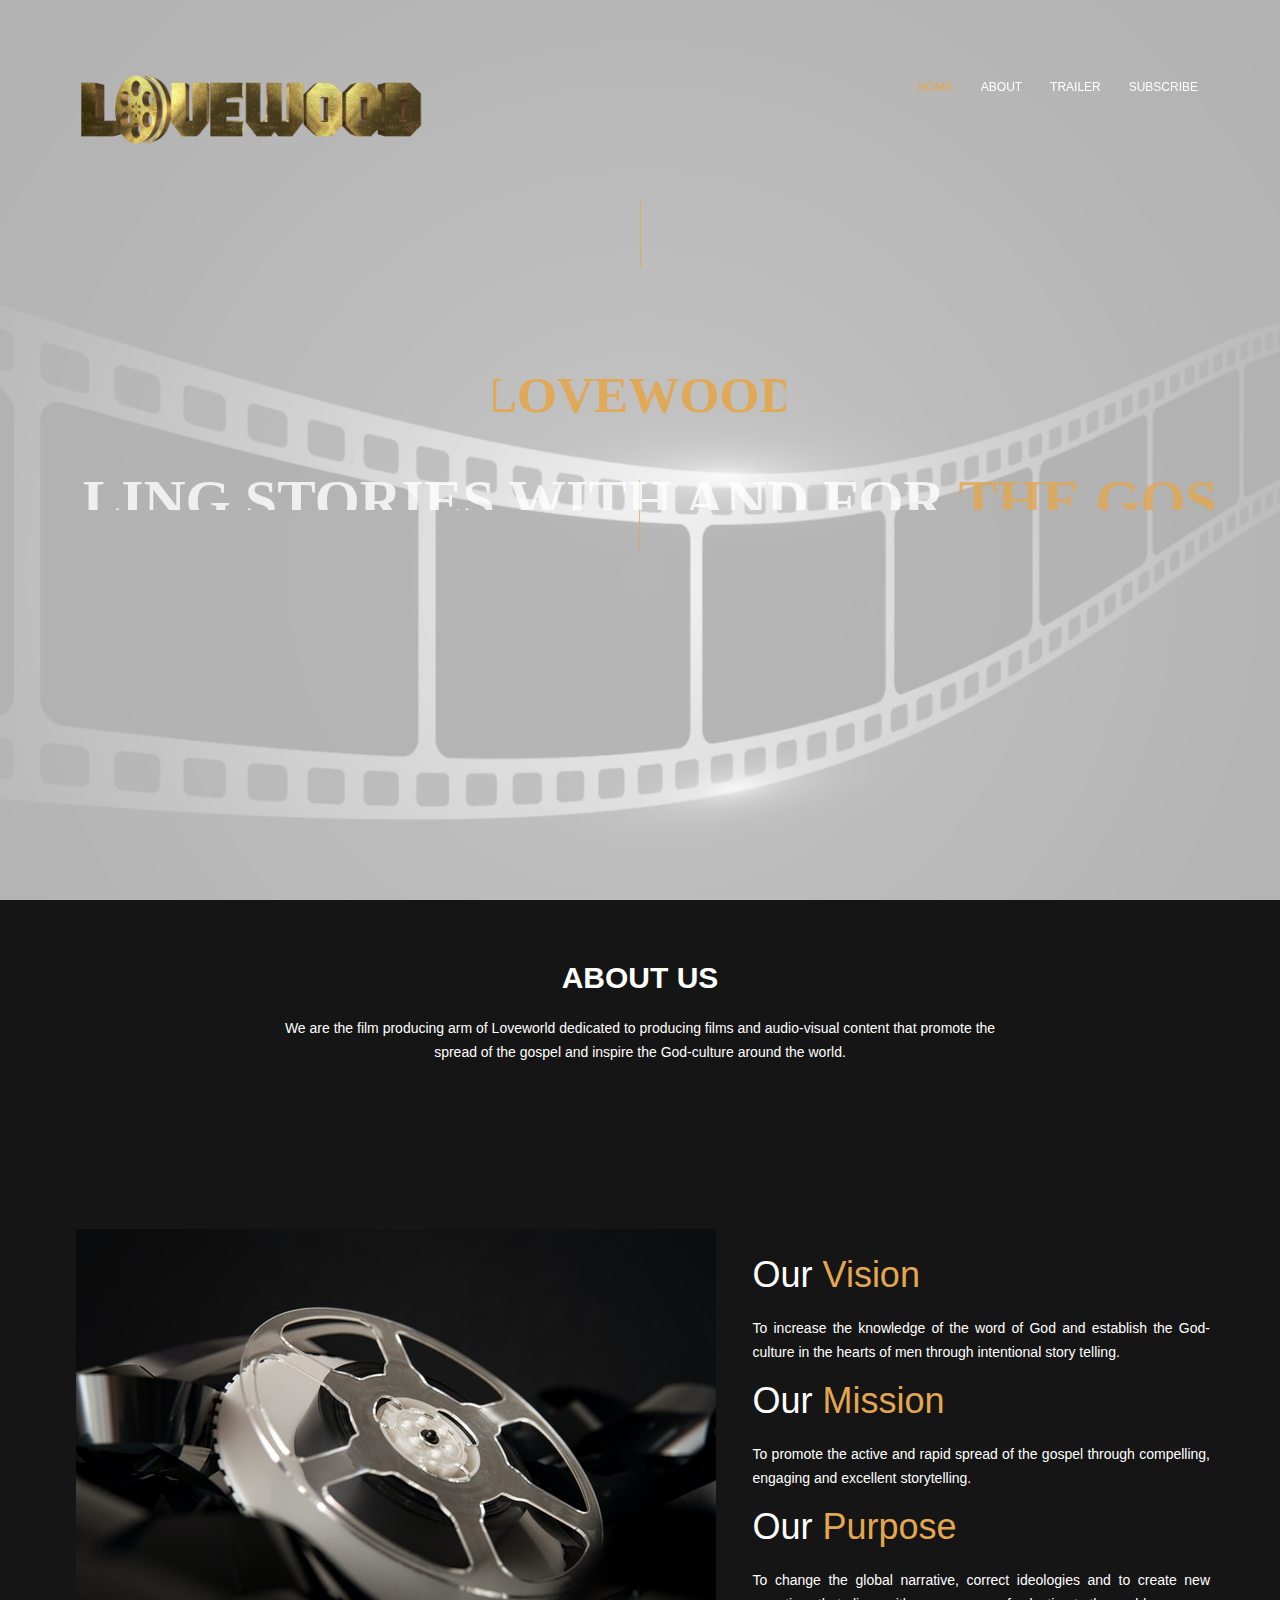
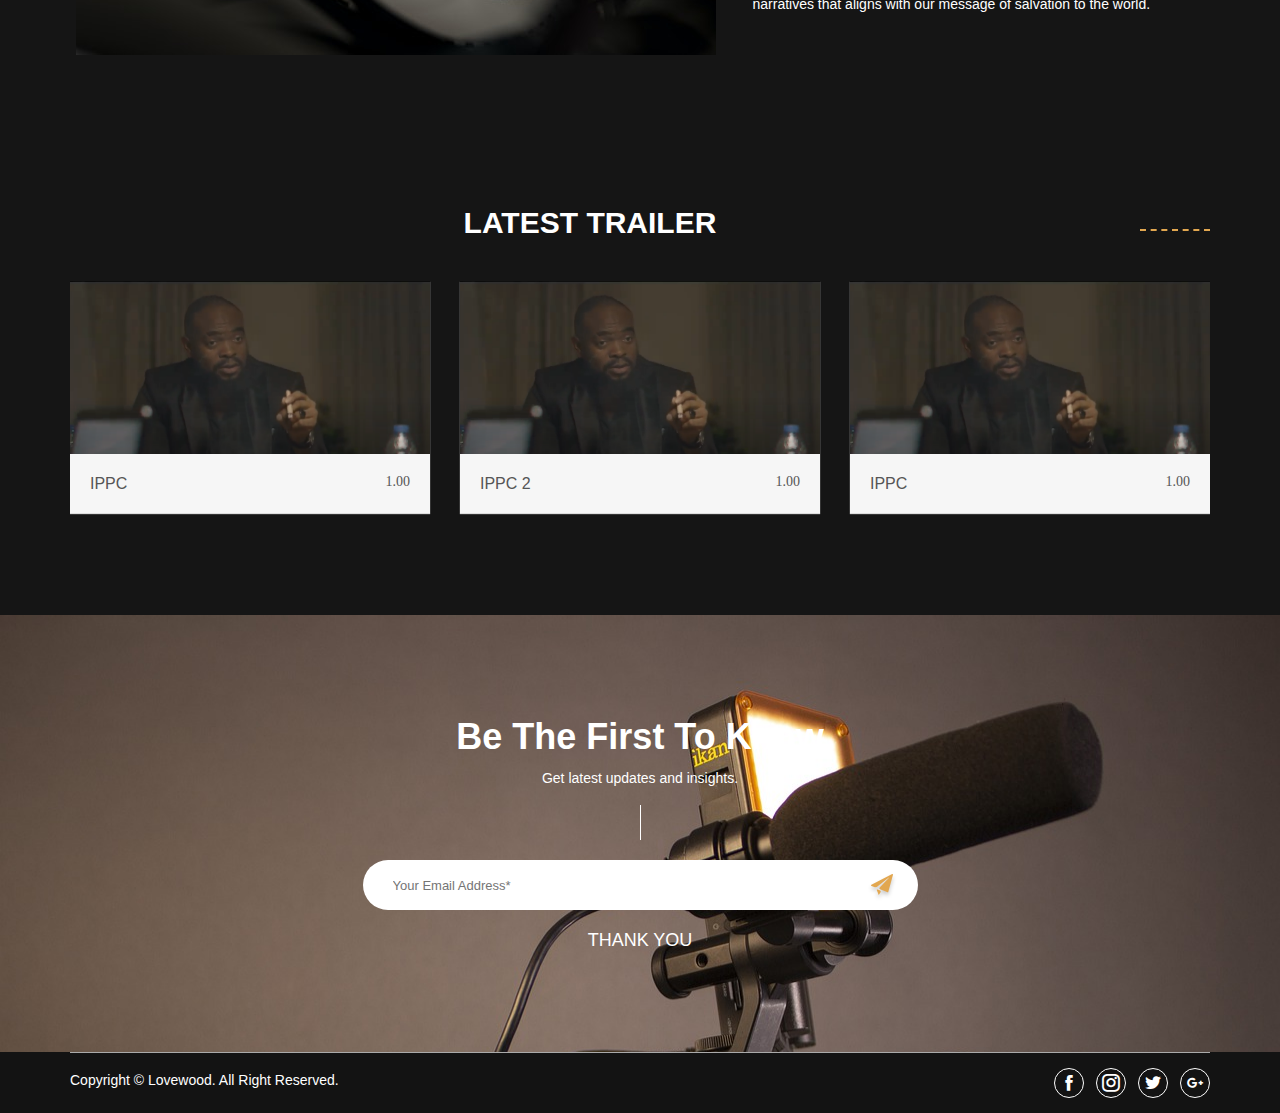
==== index.html @ a4a44ad0 "Upload" ====
﻿<!doctype html>
<html class="no-js" lang="en">
<head>
<meta charset="utf-8">
<meta http-equiv="x-ua-compatible" content="ie=edge">
<title>Lovewood - Film Production</title>
<meta name="description" content="">
<meta name="viewport" content="width=device-width, initial-scale=1">

<link rel="apple-touch-icon" href="img/home-one/apple-touch-icon.png">
<link rel="shortcut icon" type="image/x-icon" href="img/favicon.ico">
<!-- Place favicon.ico in the root directory -->


<!-- all css here -->
<link rel="stylesheet" href="css/bootstrap.min.css">
<link rel="stylesheet" href="css/font-awesome.min.css">
<link rel="stylesheet" href="css/icofont.css">
<link rel="stylesheet" href="css/magnific-popup.css">
<link rel="stylesheet" href="css/meanmenu.min.css">
<link rel="stylesheet" href="css/plugins.css">
<link rel="stylesheet" href="css/shortcode/shortcodes.css">
<link rel="stylesheet" href="style.css">
<link rel="stylesheet" href="css/responsive.css">

<!-- Revolution Slider CSS -->
<link href="assets/revolution/css/settings.css" rel="stylesheet">
<link href="assets/revolution/css/navigation.css" rel="stylesheet">
<link href="assets/revolution/custom-setting.css" rel="stylesheet">

<script src="js/vendor/modernizr-2.8.3.min.js"></script>
</head>
<body>
<!--[if lt IE 8]>
	<p class="browserupgrade">You are using an <strong>outdated</strong> browser. Please <a href="http://browsehappy.com/">upgrade your browser</a> to improve your experience.</p>
<![endif]-->

<!-- Page Wraper Here Start -->
<div class="page-wraper home-production" id="main-home">
	<!-- Header Area Start -->
	<header>
		<!-- Header Menu Area Start -->
		<div class="header-menu mt-50" id="sticky-header">
			<div class="container">
				<div class="row">
					<!-- Logo Area Start -->
					<div class="col-lg-4 col-md-12 col-sm-12">
						<div class="logo-img">
							
							<a href="index.html"><img src="img/loveworld-logo.png" alt=""></a>
						</div>
					</div>
					<!-- Logo Area End -->
					<!-- Menu Area Start -->
					<div class="col-lg-8 col-md-8 col-sm-12">
						<div class="main-menu text-right">
							<nav>
								<ul>
									<li class="active"><a href="index.html">Home</a></li>
									<li class=""><a href="#about">About</a></li>
									<li class=""><a href="#trailer">Trailer</a></li>
									<li class=""><a href="#subscribe">Subscribe</a></li>
										<!-- <ul>
											<li><a href="#">Film Studio<i class="fa fa-angle-double-right"></i></a>
												<ul class="sub-menu">
													<li><a href="index.html">Light Version</a></li>
													<li><a href="index-4.html">Dark Version</a></li>
												</ul>
											</li>
											<li><a href="#">Film Production<i class="fa fa-angle-double-right"></i></a>
												<ul class="sub-menu">
													<li><a href="index-2.html">Light Version</a></li>
													<li><a href="index-2-black.html">Dark Version</a></li>
												</ul>
											</li>
											<li><a href="index-3.html">Film Agency</a></li>
											<li><a href="#">Video & News<i class="fa fa-angle-double-right"></i></a>
												<ul class="sub-menu">
													<li><a href="index-video.html">Light Version</a></li>
													<li><a href="index-video-black.html">Dark Version</a></li>
												</ul>
											</li>
											<li><a href="#">Actor Portfolio<i class="fa fa-angle-double-right"></i></a>
												<ul class="sub-menu">
													<li><a href="index-actor.html">Light Version</a></li>
													<li><a href="index-actor-black.html">Dark Version</a></li>
												</ul>
											</li>
											<li><a href="#">Movie Production<i class="fa fa-angle-double-right"></i></a>
												<ul class="sub-menu">
													<li><a href="index-production.html">Light Version</a></li>
													<li><a href="index-production-black.html">Dark Version</a></li>
												</ul>
											</li>
											<li><a href="#">Movie Studio<i class="fa fa-angle-double-right"></i></a>
												<ul class="sub-menu">
													<li><a href="index-production-two.html">Light Version</a></li>
													<li><a href="index-production-two-black.html">Dark Version</a></li>
												</ul>
											</li>
											<li><a href="#">Campaign<i class="fa fa-angle-double-right"></i></a>
												<ul class="sub-menu">
													<li><a href="index-campaign.html">Light Version</a></li>
													<li><a href="index-campaign-black.html">Dark Version</a></li>
												</ul>
											</li>
										</ul> -->
									
									<!-- <li><a href="about-us.html">About</a></li>
									<li><a href="service.html">Services</a>
										<ul>
											<li><a href="service.html">Our Services</a></li>
											<li><a href="service-two.html">Our Services Two</a></li>
											<li><a href="service-details.html">Services Details</a></li>
										</ul>
									</li>
									<li><a href="gallery-three-container-style-two.html">Gallery </a>
										<ul>
											<li><a href="gallery-masonry.html">Gallery Masonary</a></li>
											<li><a href="gallery-three-column-container.html">Gallery 3 Column V1</a></li>
											<li><a href="gallery-three-container-style-two.html">Gallery 3 Column V2</a></li>
											<li><a href="gallery-three-column-full-width.html">Gallery 3 Column Full</a></li>
										</ul>
									</li>
									<li><a href="portfolio-2-column.html"> Portfolio </a>
										<ul>
											<li><a href="portfolio-2-column.html">Portfolio 2 Column</a></li>
											<li><a href="portfolio-3-column.html">Portfolio 3 Column</a></li>
											<li><a href="portfolio-details.html">Portfolio Details</a></li>
										</ul>
									</li>
									<li><a href="news.html"> News </a>
										<ul>
											<li><a href="news.html">News Single Box</a></li>
											<li><a href="news-details.html">News Right Sidebar</a></li>
											<li><a href="news-details-left.html">News Left Sidebar</a></li>
											<li><a href="news-no-sidebar.html">News No Sidebar</a></li>
										</ul>
									</li>
									<li><a href="#">Pages</a>
										<ul>
											<li><a href="about-us.html">About US</a></li>
											<li><a href="pricing.html">Pricing Table</a></li>
											<li><a href="gallery-three-column-container.html">Our Gallery</a></li>
											<li><a href="contact-us.html">Contact</a></li>
											<li><a href="404.html">404 Error</a></li>
											<li><a href="faq.html">Faq Page</a></li>
										</ul>
									</li>
									<li><a href="contact-us.html">Contact</a></li> -->
								</ul>
							</nav>
						</div>
					</div>
					<!-- Header Menu Area Start -->
				</div>
			</div>
			<!-- MOBILE-MENU-AREA START --> 
			<div class="mobile-menu-area">
				<div class="container">
					<div class="row">
						<div class="col-md-12 col-sm-12">
							<div class="mobile-area">
								<div class="mobile-menu">
									<nav id="mobile-nav">
										<ul>
											<li class="active"><a href="index.html">Home</a></li>
											<li class=""><a href="#about">About</a></li>
											<li class=""><a href="#trailer">Trailer</a></li>
											<li class=""><a href="#subscribe">Subscribe</a></li>
												<!-- <ul>
													<li><a href="#">Film Studio</a>
														<ul class="sub-menu">
															<li><a href="index.html">Light Version</a></li>
															<li><a href="index-4.html">Dark Version</a></li>
														</ul>
													</li>
													<li><a href="#">Film Production</a>
														<ul class="sub-menu">
															<li><a href="index-2.html">Light Version</a></li>
															<li><a href="index-2-black.html">Dark Version</a></li>
														</ul>
													</li>
													<li><a href="index-3.html">Film Agency</a></li>
													<li><a href="#">Video & News</a>
														<ul class="sub-menu">
															<li><a href="index-video.html">Light Version</a></li>
															<li><a href="index-video-black.html">Dark Version</a></li>
														</ul>
													</li>
													<li><a href="#">Actor Portfolio</a>
														<ul class="sub-menu">
															<li><a href="index-actor.html">Light Version</a></li>
															<li><a href="index-actor-black.html">Dark Version</a></li>
														</ul>
													</li>
													<li><a href="#">Movie Production</a>
														<ul class="sub-menu">
															<li><a href="index-production.html">Light Version</a></li>
															<li><a href="index-production-black.html">Dark Version</a></li>
														</ul>
													</li>
													<li><a href="#">Movie Studio</a>
														<ul class="sub-menu">
															<li><a href="index-production-two.html">Light Version</a></li>
															<li><a href="index-production-two-black.html">Dark Version</a></li>
														</ul>
													</li>
													<li><a href="#">Campaign</a>
														<ul class="sub-menu">
															<li><a href="index-campaign.html">Light Version</a></li>
															<li><a href="index-campaign-black.html">Dark Version</a></li>
														</ul>
													</li>
												</ul> -->
											
											<!-- <li><a href="about-us.html">About</a></li>
											<li><a href="service.html">Services</a>
												<ul>
													<li><a href="service.html">Our Services</a></li>
													<li><a href="service-two.html">Our Services Two</a></li>
													<li><a href="service-details.html">Services Details</a></li>
												</ul>
											</li>
											<li><a href="gallery-three-container-style-two.html">Gallery </a>
												<ul>
													<li><a href="gallery-masonry.html">Gallery Masonary</a></li>
													<li><a href="gallery-three-column-container.html">Gallery 3 Column V1</a></li>
													<li><a href="gallery-three-container-style-two.html">Gallery 3 Column V2</a></li>
													<li><a href="gallery-three-column-full-width.html">Gallery 3 Column Full</a></li>
												</ul>
											</li>
											<li><a href="portfolio-2-column.html"> Portfolio </a>
												<ul>
													<li><a href="portfolio-2-column.html">Portfolio 2 Column</a></li>
													<li><a href="portfolio-3-column.html">Portfolio 3 Column</a></li>
													<li><a href="portfolio-details.html">Portfolio Details</a></li>
												</ul>
											</li>
											<li><a href="news.html"> News </a>
												<ul>
													<li><a href="news.html">News Single Box</a></li>
													<li><a href="news-details.html">News Right Sidebar</a></li>
													<li><a href="news-details-left.html">News Left Sidebar</a></li>
													<li><a href="news-no-sidebar.html">News No Sidebar</a></li>
												</ul>
											</li>
											<li><a href="#">Pages</a>
												<ul>
													<li><a href="about-us.html">About US</a></li>
													<li><a href="pricing.html">Pricing Table</a></li>
													<li><a href="gallery-three-column-container.html">Our Gallery</a></li>
													<li><a href="contact-us.html">Contact</a></li>
													<li><a href="404.html">404 Error</a></li>
													<li><a href="faq.html">Faq Page</a></li>
												</ul>
											</li>
											<li><a href="contact-us.html">Contact</a></li> -->
										</ul>
									</nav>
								</div>	
							</div>
						</div>
					</div>
				</div>
			</div>
			<!-- MOBILE-MENU-AREA END  -->
		</div>
		<!-- <div class="header-menu header header-style-2 mt-40" id="sticky-header">
			<div class="container-fluid pl-135 pr-150">
				<div class="row">
					
					<div class="col d-lg-block d-md-none d-sm-none d-none">
						<div class="main-menu text-left">
							<nav>
								<ul>
									<li class="active"><a href="index.html">Home</a>
										<ul>
											<li><a href="#">Film Studio<i class="fa fa-angle-double-right"></i></a>
												<ul class="sub-menu">
													<li><a href="index.html">Light Version</a></li>
													<li><a href="index-4.html">Dark Version</a></li>
												</ul>
											</li>
											<li><a href="#">Film Production<i class="fa fa-angle-double-right"></i></a>
												<ul class="sub-menu">
													<li><a href="index-2.html">Light Version</a></li>
													<li><a href="index-2-black.html">Dark Version</a></li>
												</ul>
											</li>
											<li><a href="index-3.html">Film Agency</a></li>
											<li><a href="#">Video & News<i class="fa fa-angle-double-right"></i></a>
												<ul class="sub-menu">
													<li><a href="index-video.html">Light Version</a></li>
													<li><a href="index-video-black.html">Dark Version</a></li>
												</ul>
											</li>
											<li><a href="#">Actor Portfolio<i class="fa fa-angle-double-right"></i></a>
												<ul class="sub-menu">
													<li><a href="index-actor.html">Light Version</a></li>
													<li><a href="index-actor-black.html">Dark Version</a></li>
												</ul>
											</li>
											<li><a href="#">Movie Production<i class="fa fa-angle-double-right"></i></a>
												<ul class="sub-menu">
													<li><a href="index-production.html">Light Version</a></li>
													<li><a href="index-production-black.html">Dark Version</a></li>
												</ul>
											</li>
											<li><a href="#">Movie Studio<i class="fa fa-angle-double-right"></i></a>
												<ul class="sub-menu">
													<li><a href="index-production-two.html">Light Version</a></li>
													<li><a href="index-production-two-black.html">Dark Version</a></li>
												</ul>
											</li>
											<li><a href="#">Campaign<i class="fa fa-angle-double-right"></i></a>
												<ul class="sub-menu">
													<li><a href="index-campaign.html">Light Version</a></li>
													<li><a href="index-campaign-black.html">Dark Version</a></li>
												</ul>
											</li>
										</ul>
									</li>
									<li><a href="about-us.html">About</a></li>
									<li><a href="service.html">Services</a>
										<ul>
											<li><a href="service.html">Our Services</a></li>
											<li><a href="service-two.html">Our Services Two</a></li>
											<li><a href="service-details.html">Services Details</a></li>
										</ul>
									</li>
									<li><a href="gallery-three-container-style-two.html">Gallery </a>
										<ul>
											<li><a href="gallery-masonry.html">Gallery Masonary</a></li>
											<li><a href="gallery-three-column-container.html">Gallery 3 Column V1</a></li>
											<li><a href="gallery-three-container-style-two.html">Gallery 3 Column V2</a></li>
											<li><a href="gallery-three-column-full-width.html">Gallery 3 Column Full</a></li>
										</ul>
									</li>
									<li><a href="portfolio-2-column.html"> Portfolio </a>
										<ul>
											<li><a href="portfolio-2-column.html">Portfolio 2 Column</a></li>
											<li><a href="portfolio-3-column.html">Portfolio 3 Column</a></li>
											<li><a href="portfolio-details.html">Portfolio Details</a></li>
										</ul>
									</li>
									<li><a href="news.html"> News </a>
										<ul>
											<li><a href="news.html">News Single Box</a></li>
											<li><a href="news-details.html">News Right Sidebar</a></li>
											<li><a href="news-details-left.html">News Left Sidebar</a></li>
											<li><a href="news-no-sidebar.html">News No Sidebar</a></li>
										</ul>
									</li>
									<li><a href="#">Pages</a>
										<ul>
											<li><a href="about-us.html">About US</a></li>
											<li><a href="pricing.html">Pricing Table</a></li>
											<li><a href="gallery-three-column-container.html">Our Gallery</a></li>
											<li><a href="contact-us.html">Contact</a></li>
											<li><a href="404.html">404 Error</a></li>
											<li><a href="faq.html">Faq Page</a></li>
										</ul>
									</li>
									<li><a href="contact-us.html">Contact</a></li>
								</ul>
							</nav>
						</div>
					</div>
					
					<div class="col col-md-auto">
						<div class="logo-img">
							<a href="index.html"><img src="img/home-one/icon/logo.png" alt=""></a>
						</div>
					</div>
					
					<div class="col d-lg-block d-md-block d-sm-none d-none">
						<div class="pro-mre-btn text-right">
							<a href="movie-details.html">About More</a>
						</div>
					</div>
				</div>
			</div>
			
			<div class="mobile-menu-area">
				<div class="container">
					<div class="row">
						<div class="col-md-12 col-sm-12">
							<div class="mobile-area">
								<div class="mobile-menu">
									<nav id="mobile-nav">
										<ul>
											<li class="active"><a href="index.html">Home</a>
												<ul>
													<li><a href="#">Film Studio</a>
														<ul class="sub-menu">
															<li><a href="index.html">Light Version</a></li>
															<li><a href="index-4.html">Dark Version</a></li>
														</ul>
													</li>
													<li><a href="#">Film Production</a>
														<ul class="sub-menu">
															<li><a href="index-2.html">Light Version</a></li>
															<li><a href="index-2-black.html">Dark Version</a></li>
														</ul>
													</li>
													<li><a href="index-3.html">Film Agency</a></li>
													<li><a href="#">Video & News</a>
														<ul class="sub-menu">
															<li><a href="index-video.html">Light Version</a></li>
															<li><a href="index-video-black.html">Dark Version</a></li>
														</ul>
													</li>
													<li><a href="#">Actor Portfolio</a>
														<ul class="sub-menu">
															<li><a href="index-actor.html">Light Version</a></li>
															<li><a href="index-actor-black.html">Dark Version</a></li>
														</ul>
													</li>
													<li><a href="#">Movie Production</a>
														<ul class="sub-menu">
															<li><a href="index-production.html">Light Version</a></li>
															<li><a href="index-production-black.html">Dark Version</a></li>
														</ul>
													</li>
													<li><a href="#">Movie Studio</a>
														<ul class="sub-menu">
															<li><a href="index-production-two.html">Light Version</a></li>
															<li><a href="index-production-two-black.html">Dark Version</a></li>
														</ul>
													</li>
													<li><a href="#">Campaign</a>
														<ul class="sub-menu">
															<li><a href="index-campaign.html">Light Version</a></li>
															<li><a href="index-campaign-black.html">Dark Version</a></li>
														</ul>
													</li>
												</ul>
											</li>
											<li><a href="about-us.html">About</a></li>
											<li><a href="service.html">Services</a>
												<ul>
													<li><a href="service.html">Our Services</a></li>
													<li><a href="service-two.html">Our Services Two</a></li>
													<li><a href="service-details.html">Services Details</a></li>
												</ul>
											</li>
											<li><a href="gallery-three-container-style-two.html">Gallery </a>
												<ul>
													<li><a href="gallery-masonry.html">Gallery Masonary</a></li>
													<li><a href="gallery-three-column-container.html">Gallery 3 Column V1</a></li>
													<li><a href="gallery-three-container-style-two.html">Gallery 3 Column V2</a></li>
													<li><a href="gallery-three-column-full-width.html">Gallery 3 Column Full</a></li>
												</ul>
											</li>
											<li><a href="portfolio-2-column.html"> Portfolio </a>
												<ul>
													<li><a href="portfolio-2-column.html">Portfolio 2 Column</a></li>
													<li><a href="portfolio-3-column.html">Portfolio 3 Column</a></li>
													<li><a href="portfolio-details.html">Portfolio Details</a></li>
												</ul>
											</li>
											<li><a href="news.html"> News </a>
												<ul>
													<li><a href="news.html">News Single Box</a></li>
													<li><a href="news-details.html">News Right Sidebar</a></li>
													<li><a href="news-details-left.html">News Left Sidebar</a></li>
													<li><a href="news-no-sidebar.html">News No Sidebar</a></li>
												</ul>
											</li>
											<li><a href="#">Pages</a>
												<ul>
													<li><a href="about-us.html">About US</a></li>
													<li><a href="pricing.html">Pricing Table</a></li>
													<li><a href="gallery-three-column-container.html">Our Gallery</a></li>
													<li><a href="contact-us.html">Contact</a></li>
													<li><a href="404.html">404 Error</a></li>
													<li><a href="faq.html">Faq Page</a></li>
												</ul>
											</li>
											<li><a href="contact-us.html">Contact</a></li>
										</ul>
									</nav>
								</div>	
							</div>
						</div>
					</div>
				</div>
			</div>
			
		</div> -->
		<!-- Header Menu Area Start -->
		<!-- Slider Area Start -->
		<div class="slider-area actor production">
			<div id="rev_slider_5_1_wrapper" class="rev_slider_wrapper fullscreen-container" data-alias="film-production" data-source="gallery" style="background:transparent;padding:0px;">
			<!-- START REVOLUTION SLIDER 5.4.7 fullscreen mode -->
				<div id="rev_slider_5_1" class="rev_slider fullscreenbanner" style="display:none;" data-version="5.4.7">
					<ul>	<!-- SLIDE  -->
						<li data-index="rs-13" data-transition="fade,zoomin" data-slotamount="default,default" data-hideafterloop="0" data-hideslideonmobile="off"  data-easein="default,default" data-easeout="default,default" data-masterspeed="1000,default"  data-thumb="img/slider/home-production/100x50_filmimage0122.jpg"  data-rotate="0,0"  data-saveperformance="off"  data-title="film production" data-param1="" data-param2="" data-param3="" data-param4="" data-param5="" data-param6="" data-param7="" data-param8="" data-param9="" data-param10="" data-description="">
							<!-- MAIN IMAGE -->
							<img src="img/slider/home-production/blacjbanner.jpg"  alt=""  data-bgposition="center center" data-kenburns="on" data-duration="10000" data-ease="Linear.easeNone" data-scalestart="100" data-scaleend="150" data-rotatestart="0" data-rotateend="0" data-blurstart="0" data-blurend="0" data-offsetstart="0 0" data-offsetend="0 0" data-bgparallax="off" class="rev-slidebg" data-no-retina>
							<!-- LAYERS -->
							<!-- LAYER NR. 1 -->
							<div class="tp-caption tp-shape tp-shapewrapper  tp-resizeme rs-parallaxlevel-1" 
								id="slide-13-layer-9" 
								data-x="['center','center','center','center']" data-hoffset="['1','0','0','0']" 
								data-y="['top','top','top','top']" data-voffset="['182','259','354','271']" 
								data-width="1"
								data-height="70"
								data-whitespace="nowrap"
								data-type="shape" 
								data-responsive_offset="on" 
								data-frames='[{"delay":10,"speed":1000,"frame":"0","from":"opacity:0;","to":"o:1;","ease":"Power3.easeInOut"},{"delay":"wait","speed":1000,"frame":"999","to":"opacity:0;","ease":"Power3.easeInOut"}]'
								data-textAlign="['inherit','inherit','inherit','inherit']"
								data-paddingtop="[0,0,0,0]"
								data-paddingright="[0,0,0,0]"
								data-paddingbottom="[0,0,0,0]"
								data-paddingleft="[0,0,0,0]"
								style="z-index: 5;background-color:rgb(226,167,80);"> </div>
							<!-- LAYER NR. 2 -->
							<div class="tp-caption tp-shape tp-shapewrapper  tp-resizeme rs-parallaxlevel-1" 
								id="slide-13-layer-10" 
								data-x="['center','center','center','center']" data-hoffset="['0','0','0','0']" 
								data-y="['middle','middle','middle','middle']" data-voffset="['65','197','182','172']" 
								data-width="1"
								data-height="70"
								data-whitespace="nowrap"
								data-type="shape" 
								data-responsive_offset="on" 
								data-frames='[{"delay":10,"speed":1000,"frame":"0","from":"opacity:0;","to":"o:1;","ease":"Power3.easeInOut"},{"delay":"wait","speed":1000,"frame":"999","to":"opacity:0;","ease":"Power3.easeInOut"}]'
								data-textAlign="['inherit','inherit','inherit','inherit']"
								data-paddingtop="[0,0,0,0]"
								data-paddingright="[0,0,0,0]"
								data-paddingbottom="[0,0,0,0]"
								data-paddingleft="[0,0,0,0]"
								style="z-index: 6;background-color:rgb(226,167,80);"> </div>
							<!-- LAYER NR. 3 -->
							<!-- <div class="tp-caption rev-btn  rs-parallaxlevel-1" 
								id="slide-13-layer-11" 
								data-x="['center','center','center','center']" data-hoffset="['-1','0','2','0']" 
								data-y="['middle','middle','middle','middle']" data-voffset="['180','300','301','283']" 
								data-width="none"
								data-height="none"
								data-whitespace="nowrap"
								data-type="button" 
								data-actions='[{"event":"click","action":"simplelink","target":"_self","url":"http:\/\/demo.wphash.com\/ftagem\/about-us\/","delay":""}]'
								data-responsive_offset="on" 
								data-responsive="off"
								data-frames='[{"delay":130,"speed":1000,"frame":"0","from":"y:bottom;","to":"o:1;","ease":"Power3.easeInOut"},{"delay":"wait","speed":1000,"frame":"999","to":"opacity:0;","ease":"Power3.easeOut"},{"frame":"hover","speed":"0","ease":"Power3.easeInOut","to":"o:1;skX:-15px;skY:0px;rX:0;rY:0;rZ:0;z:0;","style":"c:rgb(255,255,255);bg:rgb(10,10,10);bs:solid;bw:0 0 0 0;transition:all 0.3s ease-in-out;"}]'
								data-textAlign="['inherit','inherit','inherit','inherit']"
								data-paddingtop="[12,12,12,10]"
								data-paddingright="[35,35,35,20]"
								data-paddingbottom="[12,12,12,10]"
								data-paddingleft="[35,35,35,20]"
								style="z-index: 7; white-space: nowrap; font-size: 17px; line-height: 17px; font-weight: 500; color: rgba(255,255,255,1); font-family:Roboto;background-color:rgb(226,167,80);border-color:rgba(0,0,0,1);outline:none;box-shadow:none;box-sizing:border-box;-moz-box-sizing:border-box;-webkit-box-sizing:border-box;transition:all 0.3s ease-in-out;cursor:pointer;">Learn More </div> -->
							<!-- LAYER NR. 4 -->
							<div class="tp-caption tp-resizeme" 
								id="slide-13-layer-12" 
								data-x="['left','left','left','left']" data-hoffset="['5','5','5','5']" 
								data-y="['bottom','bottom','top','bottom']" data-voffset="['80','100','778','50']" 
								data-width="none"
								data-height="none"
								data-whitespace="nowrap"
								data-visibility="['on','on','off','off']"
								data-type="text" 
								data-responsive_offset="on" 
								data-frames='[{"delay":10,"speed":1500,"frame":"0","from":"y:50px;opacity:0;","to":"o:1;","ease":"Power3.easeInOut"},{"delay":"wait","speed":300,"frame":"999","to":"opacity:0;","ease":"Power3.easeInOut"}]'
								data-textAlign="['inherit','inherit','inherit','inherit']"
								data-paddingtop="[0,0,0,0]"
								data-paddingright="[0,0,0,0]"
								data-paddingbottom="[0,0,0,0]"
								data-paddingleft="[0,0,0,0]"
								style="z-index: 8; white-space: nowrap; font-size: 20px; line-height: 22px; font-weight: 400; color: #ffffff; letter-spacing: 0px;font-family:Open Sans;"> </div>
							<!-- LAYER NR. 5 -->
							<div class="tp-caption tp-resizeme rs-parallaxlevel-1" 
								id="slide-13-layer-4" 
								data-x="['center','center','center','center']" data-hoffset="['0','0','0','0']" 
								data-y="['top','middle','middle','middle']" data-voffset="['302','13','13','26']" 
								data-fontsize="['48','48','48','25']"
								data-lineheight="['50','50','50','30']"
								data-width="none"
								data-height="none"
								data-whitespace="nowrap"
								data-type="text" 
								data-responsive_offset="on"
								data-frames='[{"delay":10,"speed":1000,"frame":"0","from":"z:0;rX:0deg;rY:0;rZ:0;sX:2;sY:2;skX:0;skY:0;opacity:0;","mask":"x:0px;y:0px;s:inherit;e:inherit;","to":"o:1;","ease":"Power2.easeOut"},{"delay":"wait","speed":1000,"frame":"999","to":"opacity:0;","ease":"Power3.easeInOut"}]'
								data-textAlign="['inherit','inherit','inherit','inherit']"
								data-paddingtop="[0,0,0,0]"
								data-paddingright="[0,0,0,0]"
								data-paddingbottom="[0,0,0,0]"
								data-paddingleft="[0,0,0,0]"
								style="z-index: 9; white-space: nowrap; font-size: 48px; line-height: 50px; font-weight: 700; color: #ffffff; letter-spacing: 0px;font-family:Orbitron;"> <span style="color:#e2a750"> <br> LOVEWOOD</span> </div>
							<!-- LAYER NR. 6 -->
							<div class="tp-caption tp-resizeme rs-parallaxlevel-1" 
								id="slide-13-layer-7" 
								data-x="['center','center','center','center']" data-hoffset="['9','0','0','0']" 
								data-y="['middle','middle','middle','middle']" data-voffset="['-40','79','79','69']" 
								data-fontsize="['48','48','48','30']"
								data-lineheight="['50','50','50','35']"
								data-width="none"
								data-height="none"
								data-whitespace="nowrap"
								data-type="text" 
								data-responsive_offset="on"
								data-frames='[{"delay":190,"speed":1000,"frame":"0","from":"z:0;rX:0deg;rY:0;rZ:0;sX:2;sY:2;skX:0;skY:0;opacity:0;","mask":"x:0px;y:0px;s:inherit;e:inherit;","to":"o:1;","ease":"Power2.easeOut"},{"delay":"wait","speed":1000,"frame":"999","to":"opacity:0;","ease":"Power3.easeInOut"}]'
								data-textAlign="['inherit','inherit','inherit','inherit']"
								data-paddingtop="[0,0,0,0]"
								data-paddingright="[0,0,0,15]"
								data-paddingbottom="[0,0,0,0]"
								data-paddingleft="[0,0,0,15]"
								style="z-index: 10; white-space: nowrap; font-size: 48px; line-height: 50px; font-weight: 700; color: #ffffff; letter-spacing: 0px;font-family:Orbitron;text-transform:uppercase;"> <br><br><br> Telling stories with and for  <span style="color:#e2a750">the gospel </span> </div>
						</li>
						<!-- SLIDE  -->
						<!-- <li data-index="rs-14" data-transition="fade,zoomin" data-slotamount="default,default" data-hideafterloop="0" data-hideslideonmobile="off"  data-easein="default,default" data-easeout="default,default" data-masterspeed="1000,default"  data-thumb="img/slider/home-production/100x50_filmimage06dd.jpg"  data-rotate="0,0"  data-saveperformance="off"  data-title="film production" data-param1="02" data-param2="" data-param3="" data-param4="" data-param5="" data-param6="" data-param7="" data-param8="" data-param9="" data-param10="" data-description="">
							
							<img src="img/slider/home-production/filmimage06dd.jpg"  alt=""  data-bgposition="center center" data-kenburns="on" data-duration="10000" data-ease="Linear.easeNone" data-scalestart="150" data-scaleend="100" data-rotatestart="0" data-rotateend="0" data-blurstart="0" data-blurend="0" data-offsetstart="0 0" data-offsetend="0 0" data-bgparallax="off" class="rev-slidebg" data-no-retina>
							

							
							<div class="tp-caption tp-shape tp-shapewrapper  tp-resizeme rs-parallaxlevel-1" 
								id="slide-14-layer-9" 
								data-x="['center','center','center','center']" data-hoffset="['0','0','0','0']" 
								data-y="['top','top','top','top']" data-voffset="['190','259','354','271']" 
								data-width="1"
								data-height="70"
								data-whitespace="nowrap"
								data-type="shape" 
								data-responsive_offset="on"
								data-frames='[{"delay":10,"speed":1000,"frame":"0","from":"opacity:0;","to":"o:1;","ease":"Power3.easeInOut"},{"delay":"wait","speed":1000,"frame":"999","to":"opacity:0;","ease":"Power3.easeInOut"}]'
								data-textAlign="['inherit','inherit','inherit','inherit']"
								data-paddingtop="[0,0,0,0]"
								data-paddingright="[0,0,0,0]"
								data-paddingbottom="[0,0,0,0]"
								data-paddingleft="[0,0,0,0]"
								style="z-index: 5;background-color:rgb(226,167,80);"> </div>
							
							<div class="tp-caption tp-shape tp-shapewrapper  tp-resizeme rs-parallaxlevel-1" 
								id="slide-14-layer-10" 
								data-x="['center','center','center','center']" data-hoffset="['0','0','0','0']" 
								data-y="['middle','middle','middle','middle']" data-voffset="['65','197','182','172']" 
								data-width="1"
								data-height="70"
								data-whitespace="nowrap"
								data-type="shape" 
								data-responsive_offset="on"
								data-frames='[{"delay":10,"speed":1000,"frame":"0","from":"opacity:0;","to":"o:1;","ease":"Power3.easeInOut"},{"delay":"wait","speed":1000,"frame":"999","to":"opacity:0;","ease":"Power3.easeInOut"}]'
								data-textAlign="['inherit','inherit','inherit','inherit']"
								data-paddingtop="[0,0,0,0]"
								data-paddingright="[0,0,0,0]"
								data-paddingbottom="[0,0,0,0]"
								data-paddingleft="[0,0,0,0]"
								style="z-index: 6;background-color:rgb(226,167,80);"> </div>
							
							<div class="tp-caption rev-btn rs-parallaxlevel-1" 
								id="slide-14-layer-11" 
								data-x="['center','center','center','center']" data-hoffset="['-1','0','0','0']" 
								data-y="['middle','middle','middle','middle']" data-voffset="['190','315','301','283']" 
								data-width="none"
								data-height="none"
								data-whitespace="nowrap"
								data-type="button" 
								data-actions='[{"event":"click","action":"simplelink","target":"_self","url":"http:\/\/demo.wphash.com\/ftagem\/about-us\/","delay":""}]'
								data-responsive_offset="on" 
								data-responsive="off"
								data-frames='[{"delay":130,"speed":1000,"frame":"0","from":"y:bottom;","to":"o:1;","ease":"Power3.easeInOut"},{"delay":"wait","speed":1000,"frame":"999","to":"opacity:0;","ease":"Power3.easeOut"},{"frame":"hover","speed":"0","ease":"Power3.easeInOut","to":"o:1;skX:-15px;skY:0px;rX:0;rY:0;rZ:0;z:0;","style":"c:rgb(255,255,255);bg:rgb(10,10,10);bs:solid;bw:0 0 0 0;transition:all 0.3s ease-in-out;"}]'
								data-textAlign="['inherit','inherit','inherit','inherit']"
								data-paddingtop="[12,12,12,10]"
								data-paddingright="[35,35,35,20]"
								data-paddingbottom="[12,12,12,10]"
								data-paddingleft="[35,35,35,20]"
								style="z-index: 7; white-space: nowrap; font-size: 17px; line-height: 17px; font-weight: 500; color: rgba(255,255,255,1); font-family:Roboto;background-color:rgb(226,167,80);border-color:rgba(0,0,0,1);outline:none;box-shadow:none;box-sizing:border-box;-moz-box-sizing:border-box;-webkit-box-sizing:border-box;transition:all 0.3s ease-in-out;cursor:pointer;">Learn More </div>
							
							<div class="tp-caption tp-resizeme" 
								id="slide-14-layer-12" 
								data-x="['left','left','left','left']" data-hoffset="['5','5','5','5']" 
								data-y="['bottom','bottom','top','bottom']" data-voffset="['80','100','778','30']" 
								data-width="none"
								data-height="none"
								data-whitespace="nowrap"
								data-visibility="['on','on','off','off']"
								data-type="text" 
								data-responsive_offset="on" 
								data-frames='[{"delay":10,"speed":1500,"frame":"0","from":"y:50px;opacity:0;","to":"o:1;","ease":"Power3.easeInOut"},{"delay":"wait","speed":300,"frame":"999","to":"opacity:0;","ease":"Power3.easeInOut"}]'
								data-textAlign="['inherit','inherit','inherit','inherit']"
								data-paddingtop="[0,0,0,0]"
								data-paddingright="[0,0,0,0]"
								data-paddingbottom="[0,0,0,0]"
								data-paddingleft="[0,0,0,0]"
								style="z-index: 8; white-space: nowrap; font-size: 20px; line-height: 22px; font-weight: 400; color: #ffffff; letter-spacing: 0px;font-family:Open Sans;">LOVEWOOD </div>
							
							<div class="tp-caption tp-resizeme rs-parallaxlevel-1" 
								id="slide-14-layer-4" 
								data-x="['center','center','center','center']" data-hoffset="['0','0','0','0']" 
								data-y="['top','middle','middle','middle']" data-voffset="['302','13','13','26']" 
								data-fontsize="['48','48','48','25']"
								data-lineheight="['50','50','50','30']"
								data-width="none"
								data-height="none"
								data-whitespace="nowrap"
								data-type="text" 
								data-responsive_offset="on" 
								data-frames='[{"delay":10,"speed":1000,"frame":"0","from":"z:0;rX:0deg;rY:0;rZ:0;sX:2;sY:2;skX:0;skY:0;opacity:0;","mask":"x:0px;y:0px;s:inherit;e:inherit;","to":"o:1;","ease":"Power2.easeOut"},{"delay":"wait","speed":1000,"frame":"999","to":"opacity:0;","ease":"Power3.easeInOut"}]'
								data-textAlign="['inherit','inherit','inherit','inherit']"
								data-paddingtop="[0,0,0,0]"
								data-paddingright="[0,0,0,0]"
								data-paddingbottom="[0,0,0,0]"
								data-paddingleft="[0,0,0,0]"
								style="z-index: 9; white-space: nowrap; font-size: 48px; line-height: 50px; font-weight: 700; color: #ffffff; letter-spacing: 0px;font-family:Orbitron;">To Create <span style="color:#e2a750">Film</span>
							</div>

							
							<div class="tp-caption tp-resizeme rs-parallaxlevel-1" 
								id="slide-14-layer-7" 
								data-x="['center','center','center','center']" data-hoffset="['9','0','0','0']" 
								data-y="['middle','middle','middle','middle']" data-voffset="['-40','79','79','69']" 
								data-fontsize="['48','48','48','30']"
								data-lineheight="['50','50','50','35']"
								data-width="none"
								data-height="none"
								data-whitespace="nowrap"
								data-type="text" 
								data-responsive_offset="on" 
								data-frames='[{"delay":190,"speed":1000,"frame":"0","from":"z:0;rX:0deg;rY:0;rZ:0;sX:2;sY:2;skX:0;skY:0;opacity:0;","mask":"x:0px;y:0px;s:inherit;e:inherit;","to":"o:1;","ease":"Power2.easeOut"},{"delay":"wait","speed":1000,"frame":"999","to":"opacity:0;","ease":"Power3.easeInOut"}]'
								data-textAlign="['inherit','inherit','inherit','inherit']"
								data-paddingtop="[0,0,0,0]"
								data-paddingright="[0,0,0,15]"
								data-paddingbottom="[0,0,0,0]"
								data-paddingleft="[0,0,0,15]"
								style="z-index: 10; white-space: nowrap; font-size: 48px; line-height: 50px; font-weight: 700; color: #ffffff; letter-spacing: 0px;font-family:Orbitron;text-transform:uppercase;">It's our <span style="color:#e2a750">Passion </span> 
							</div>
						</li> -->
					</ul>
					<div class="tp-bannertimer tp-bottom" style="visibility: hidden !important;"></div>	
				</div>
			</div><!-- END REVOLUTION SLIDER -->
		</div>
		<!-- Slider Area End -->
	</header>
	<!-- Header Area End -->
	<!-- Page Content Start -->
	<div class="page-content production-black">
		<!-- About Us Area Start -->
		<section class="aboutus-area-actor black-dark-bg pt-90 pb-100" id="about">
			<div class="container">
				<div class="row">
					<div  class="col-md-2"></div>
					<div class="col-md-8">
						<div class="aboutus-content text-center">
							<div class="aboutus-titel">
								<h2 class="text-white">ABOUT US</h2>
								<div class="text mt-20 text-center">
									<p class="display-5 text-white">We are the film producing arm of Loveworld dedicated to producing films and audio-visual content that promote the spread of the gospel and inspire the God-culture around the world.</p>
								</div>
							</div>
							<!-- <div class="aboutus-bottom-txt">
								<p>There are many variations of passages of Lorem Ipsum available, but in the majority have suffered alteration in some form or randomised wordst true.</p>
									<div class="person-area">
									<div class="person-img">
										<img src="img/home-one/other/person.png" alt="">
									</div>
									<div class="person-txt">
										<h6>MAKX AMEX</h6>
										<span>CEO - Filmcity</span>
									</div>
								</div> 
							</div> -->
						</div>
					</div>
					<div  class="col-md-2"></div>
				</div>
			</div>
		</section>
		<!-- <section class="aboutus-area-actor black-dark-bg ptb-90">
			<div class="container">
				<div class="row align-items-center">
					<div class="col-lg-5 col-md-12 col-sm-12">
						<div class="about-actor-left">
							<h3>About <span>Us </span></h3>
							<div class="text mt-20 text-justify">
								<p>We are the film producing arm of Loveworld dedicated to producing films and audio-visual content that promote the spread of the gospel and inspire the God-culture around the world. </p>
							</div>
							<div class="button-rectangle pt-25">
								<a href="#">About More</a>
							</div>
						</div>
					</div>
					<div class="col-lg-7 col-md-12 col-sm-12">
						<div class="actor-about-image text-center">
							<img src="img/home-pro/about/aboutimg.jpg" alt="">
						</div>
					</div>
				</div>
			</div>
		</section> -->
		<section class="aboutus-area-actor black-dark-bg ptb-90">
			<div class="container">
				<div class="row align-items-center">
					<div class="col-lg-7 col-md-12 col-sm-12">
						<div class="actor-about-image text-center">
							<img src="img/home-pro/about/vmpimg.jpg" alt="">
						</div>
					</div>
					<div class="col-lg-5 col-md-12 col-sm-12">
						<div class="about-actor-left">
							<h3>Our <span>Vision </span></h3>
							<div class="text mt-20 text-justify">
								<p>To increase the knowledge of the word of God and establish the God-culture in the hearts of men through intentional story telling.</p>
							</div>
							<h3>Our <span>Mission </span></h3>
							<div class="text mt-20 text-justify">
								<p>To promote the active and rapid spread of the gospel through compelling, engaging and excellent storytelling. </p>
							</div>
							<h3>Our <span>Purpose </span></h3>
							<div class="text mt-20 text-justify">
								<p>To change the global narrative, correct ideologies and to create new narratives that aligns with our message of salvation to the world. </p>
							</div>
							<!-- <div class="button-rectangle pt-25">
								<a href="#">About More</a>
							</div>  -->
						</div>
					</div>
				</div>
			</div>
		</section>
		
		<!-- About Us Area End -->
		
		<section class="tailer-area black-dark-bg pt-90 pb-100 indicator-style" id="trailer">
			<div class="container">
				<div class="row">
					<!-- Section Titel -->
					<div class="col-md-12">
						<div class="section-titel text-center">
							<h2>LATEST TRAILER</h2>
							<p> </p>
						</div>
					</div>
					<!-- Section Titel -->
				</div>
				<!-- Trailer Single Item Area Start -->
				<div class="main-section">
					<div class="tailer-active owl-carousel owl-theme">
						<!-- Single Item -->
						<div class="trailer-single">
							<div class="trailer-img">
								<img src="img/video.png" alt="">
								<a href="https://youtu.be/qYyPVuQKnIM" class="popup-youtube">
									<i class="icofont icofont-play-alt-2"></i>
								</a>
							</div>
							<div class="trailer-titel">
								<h5><a href="#">IPPC</a> <span>1.00</span> </h5>
							</div>
						</div>
						<!-- Single Item -->
						<!-- Single Item -->
						<div class="trailer-single">
							<div class="trailer-img">
								<img src="img/video.png" alt="">
								<a href="https://youtu.be/qYyPVuQKnIM" class="popup-youtube">
									<i class="icofont icofont-play-alt-2"></i>
								</a>
							</div>
							<div class="trailer-titel">
								<h5><a href="#">IPPC 2</a> <span>1.00</span> </h5>
							</div>
						</div>
						<!-- Single Item -->
						<!-- Single Item -->
						<!-- <div class="trailer-single">
							<div class="trailer-img">
								<img src="img/home-one/trailer/3.png" alt="">
								<a href="www.youtube.com/watch?v=TLnmb07WQ-s" class="popup-youtube">
									<i class="icofont icofont-play-alt-2"></i>
								</a>
							</div>
							<div class="trailer-titel">
								<h5><a href="movie-details.html">THE MINDS OF KIDS</a> <span>3.45</span> </h5>
							</div>
						</div> -->
						<!-- Single Item -->
						<!-- Single Item -->
						<!-- <div class="trailer-single">
							<div class="trailer-img">
								<img src="img/home-one/trailer/4.png" alt="">
								<a href="www.youtube.com/watch?v=TLnmb07WQ-s" class="popup-youtube">
									<i class="icofont icofont-play-alt-2"></i>
								</a>
							</div>
							<div class="trailer-titel">
								<h5><a href="movie-details.html">FLY TO DIE</a> <span>3.45</span> </h5>
							</div>
						</div> -->
						<!-- Single Item -->
					</div>
				</div>
				<!-- Trailer Single Item Area End -->
			</div>
		</section>

		<!-- Latest Movies Area Strat -->
		<!-- <section class="tailer-area black-light-bg pb-100 pt-90 indicator-style-two">
			<div class="container">
				<div class="row">
					
					<div class="col-md-12">
						<div class="section-titel style-3 text-left">
							<h2>LATEST <span>MOVIES:</span></h2>
							<p>Here is the list of our newest movie, enjoy the movie and stay with us. </p>
						</div>
					</div>
					
				</div>
				
				<div class="main-section">
					<div class="latest-movies-2018 owl-carousel owl-theme">
						
						<div class="latestmovie-single">
							<div class="latestmovie-image">
								<div class="latestmovie-img-single">
									<img src="img/home-pro/movie/1.jpg" alt="">
								</div>
								<a class="popup-youtube" href="www.youtube.com/watch?v=TLnmb07WQ-s"><img src="img/home-pro/play-arrow.png" alt="" /></a>
							</div>
							<div class="latestmovie-meta text-center">
								<h5><a href="movie-details.html">ONLY YOU</a></h5>
								<h6>Drama/Thriller - May, 2018</h6>
							</div>
						</div>
						
						<div class="latestmovie-single">
							<div class="latestmovie-image">
								<div class="latestmovie-img-single">
									<img src="img/home-pro/movie/2.jpg" alt="">
								</div>
								<a class="popup-youtube" href="www.youtube.com/watch?v=TLnmb07WQ-s"><img src="img/home-pro/play-arrow.png" alt="" /></a>
							</div>
							<div class="latestmovie-meta text-center">
								<h5><a href="movie-details.html">NO MORE TIME</a></h5>
								<h6>Drama/Thriller - May, 2018</h6>
							</div>
						</div>
						
						<div class="latestmovie-single">
							<div class="latestmovie-image">
								<div class="latestmovie-img-single">
									<img src="img/home-pro/movie/3.jpg" alt="">
								</div>
								<a class="popup-youtube" href="www.youtube.com/watch?v=TLnmb07WQ-s"><img src="img/home-pro/play-arrow.png" alt="" /></a>
							</div>
							<div class="latestmovie-meta text-center">
								<h5><a href="movie-details.html">LIFE OF FOREST</a></h5>
								<h6>Drama/Thriller - May, 2018</h6>
							</div>
						</div>
						
						<div class="latestmovie-single">
							<div class="latestmovie-image">
								<div class="latestmovie-img-single">
									<img src="img/home-pro/movie/4.jpg" alt="">
								</div>
								<a class="popup-youtube" href="www.youtube.com/watch?v=TLnmb07WQ-s"><img src="img/home-pro/play-arrow.png" alt="" /></a>
							</div>
							<div class="latestmovie-meta text-center">
								<h5><a href="movie-details.html">ELIONAL PROGRAM</a></h5>
								<h6>Drama/Thriller - May, 2018</h6>
							</div>
						</div>
						
						<div class="latestmovie-single">
							<div class="latestmovie-image">
								<div class="latestmovie-img-single">
									<img src="img/home-pro/movie/5.jpg" alt="">
								</div>
								<a class="popup-youtube" href="www.youtube.com/watch?v=TLnmb07WQ-s"><img src="img/home-pro/play-arrow.png" alt="" /></a>
							</div>
							<div class="latestmovie-meta text-center">
								<h5><a href="movie-details.html">AN OLD LIFE</a></h5>
								<h6>Drama/Thriller - May, 2018</h6>
							</div>
						</div>
						
					</div>
				</div>
				
			</div>
		</section> -->
		<!-- Latest Movies Area End -->
		
		<!-- Testimonial Area Start -->
		<!-- <section class="testimonial-area black-dark-bg ptb-100 indicator-style">
			<div class="container">
				<div class="row">
					<div class="testimonial-active owl-carousel owl-theme">
						<div class="col-lg-12 col-md-12 col-12 testimonial-single pro-test-sngle text-center">
							<div class="testi-img">
								<img src="img/home-pro/testimonial-icon.png" alt="">
							</div>
							<div class="testimonial-content">
								<p></p>
								<h6>ROBART PUYEL</h6>
								<span>CEO - Marlay Film Production</span>
							</div>
						</div>
						
						<div class="col-lg-12 col-md-12 col-12 testimonial-single pro-test-sngle text-center">
							<div class="testi-img">
								<img src="img/home-pro/testimonial-icon.png" alt="">
							</div>
							<div class="testimonial-content">
								<p>Suffered alteration in some form, by injected humour, or randomised words which don't look even slightly believable.</p>
								<h6>MOMENZ VONG</h6>
								<span>Script Writer</span>
							</div>
						</div>
						
						<div class="col-lg-12 col-md-12 col-12 testimonial-single pro-test-sngle text-center">
							<div class="testi-img">
								<img src="img/home-pro/testimonial-icon.png" alt="">
							</div>
							<div class="testimonial-content">
								<p>Suffered alteration in some form, by injected humour, or randomised words which don't look even slightly believable.</p>
								<h6>MOMENZ VONG</h6>
								<span>Script Writer</span>
							</div>
						</div>
						
						<div class="col-lg-12 col-md-12 col-12 testimonial-single pro-test-sngle text-center">
							<div class="testi-img">
								<img src="img/home-pro/testimonial-icon.png" alt="">
							</div>
							<div class="testimonial-content">
								<p>Suffered alteration in some form, by injected humour, or randomised words which don't look even slightly believable.</p>
								<h6>MOMENZ VONG</h6>
								<span>Script Writer</span>
							</div>
						</div>
						
					</div>
				</div>
			</div>
		</section> -->
		<!-- Testimonial Area End -->
		
		<!-- Subscribe Newsletter Area Start  -->
		<section class="newsletter-area ptb-100 bg-19" id="subscribe">
			<div class="container">
				<div class="row">
					<div class="col-lg-12 col-md-12 col-sm-12">
						<div class="newletter-top-title text-center">
							<h3>Be The First To Know</h3>
							<p>Get latest updates and insights.</p>
						</div>
					</div>
				</div>
				<div class="row justify-content-md-center mt-70">
					<div class="col-lg-6 col-md-10 col-md-auto">
						<div class="footer-newsletter">
								<div id="mc_embed_signup" class="subscribe-form">
								<form action="http://devitems.us11.list-manage.com/subscribe/post?u=6bbb9b6f5827bd842d9640c82&amp;id=05d85f18ef" method="post" id="mc-embedded-subscribe-form" name="mc-embedded-subscribe-form" class="validate" target="_blank" novalidate>
									<div id="mc_embed_signup_scroll" class="mc-form">
										<input type="email" value="" name="EMAIL" class="email" placeholder="Your Email Address*" required>
										<!-- real people should not fill this in and expect good things - do not remove this or risk form bot signups-->
										<div class="mc-news" aria-hidden="true"><input type="text" name="b_6bbb9b6f5827bd842d9640c82_05d85f18ef" tabindex="-1" value=""></div>
										<div class="submit-button">
											<input type="submit" value="" name="subscribe" id="mc-embedded-subscribe" class="button">
										</div>
									</div>
								</form>
							</div>
							<h3>THANK YOU</h3>
						</div>
					</div>
				</div>
			</div>
		</section>
		<!-- Subscribe Newsletter Area End  -->

		<!-- Upcoming Movies Area Strat -->
		<!-- <section class="tailer-area black-light-bg pt-90 pb-100 indicator-style-two">
			<div class="container">
				<div class="row">
					
					<div class="col-md-12">
						<div class="section-titel style-3 text-left">
							<h2>UPCOMING <span>MOVIES</span></h2>
							<p>Here is the movies list of 2018 of our production, enjoy the movie and stay with us. </p>
						</div>
					</div>
					
				</div>
				
				<div class="main-section">
					<div class="recent-upload-active owl-carousel owl-theme">
						
						<div class="latestmovie-single">
							<div class="latestmovie-image">
								<div class="latestmovie-img-single">
									<img src="img/home-pro/upcoming/1.jpg" alt="">
								</div>
								<a class="popup-youtube" href="www.youtube.com/watch?v=TLnmb07WQ-s"><img src="img/home-pro/play-arrow.png" alt="" /></a>
							</div>
							<div class="latestmovie-meta text-center">
								<h5><a href="movie-details.html">JUST LIKE YOU</a></h5>
								<h6>Drama/Thriller - May, 2018</h6>
							</div>
						</div>
						
						<div class="latestmovie-single">
							<div class="latestmovie-image">
								<div class="latestmovie-img-single">
									<img src="img/home-pro/upcoming/2.jpg" alt="">
								</div>
								<a class="popup-youtube" href="www.youtube.com/watch?v=TLnmb07WQ-s"><img src="img/home-pro/play-arrow.png" alt="" /></a>
							</div>
							<div class="latestmovie-meta text-center">
								<h5><a href="movie-details.html">SIMPLY DUMMY</a></h5>
								<h6>Drama/Thriller - May, 2018</h6>
							</div>
						</div>
						
						<div class="latestmovie-single">
							<div class="latestmovie-image">
								<div class="latestmovie-img-single">
									<img src="img/home-pro/upcoming/3.jpg" alt="">
								</div>
								<a class="popup-youtube" href="www.youtube.com/watch?v=TLnmb07WQ-s"><img src="img/home-pro/play-arrow.png" alt="" /></a>
							</div>
							<div class="latestmovie-meta text-center">
								<h5><a href="movie-details.html">THE FUTURE OF CHILDREN</a></h5>
								<h6>Drama/Thriller - May, 2018</h6>
							</div>
						</div>
						
						<div class="latestmovie-single">
							<div class="latestmovie-image">
								<div class="latestmovie-img-single">
									<img src="img/home-pro/upcoming/4.jpg" alt="">
								</div>
								<a class="popup-youtube" href="www.youtube.com/watch?v=TLnmb07WQ-s"><img src="img/home-pro/play-arrow.png" alt="" /></a>
							</div>
							<div class="latestmovie-meta text-center">
								<h5><a href="movie-details.html">OUT OF RELATIONSHIP</a></h5>
								<h6>Drama/Thriller - May, 2018</h6>
							</div>
						</div>
						
						<div class="latestmovie-single">
							<div class="latestmovie-image">
								<div class="latestmovie-img-single">
									<img src="img/home-pro/upcoming/2.jpg" alt="">
								</div>
								<a class="popup-youtube" href="www.youtube.com/watch?v=TLnmb07WQ-s"><img src="img/home-pro/play-arrow.png" alt="" /></a>
							</div>
							<div class="latestmovie-meta text-center">
								<h5><a href="movie-details.html">SIMPLY DUMMY</a></h5>
								<h6>Drama/Thriller - May, 2018</h6>
							</div>
						</div>
						
					</div>
				</div>
				
			</div>
		</section> -->
		<!-- Upcomung Movies Area End -->

		<!-- Latest News Area Start -->
		<!-- <section class="pro-latest-news-area black-dark-bg pt-90 pb-60 indicator-style-two">
			<div class="container">
				<div class="row">
					
					<div class="col-md-12">
						<div class="section-titel style-3 text-left">
							<h2>FTAGE LATEST  <span>NEWS</span></h2>
							<p>Here is the movies list of 2018 of our production, enjoy the movie and stay with us. </p>
						</div>
					</div>
					
				</div>
				
				<div class="main-section">
					<div class="pro-latest-news-active owl-carousel owl-theme">
						
						<div class="recent-news-single">
							<div class="news-thumbnail">
								<a href="news-details.html"><img src="img/home-pro/news/1.jpg" alt=""></a>
							</div>
							<div class="news-content text-center">
								<h4><a href="news-details.html">PHOTOSHOT OF THE MOVIE</a></h4>
								<p>Suffered alteration in some form, by injected humour, or randomised words which don't look even slightly believable.</p>
							</div>
						</div>
						
						<div class="recent-news-single">
							<div class="news-thumbnail">
								<a href="news-details.html"><img src="img/home-pro/news/2.jpg" alt=""></a>
							</div>
							<div class="news-content text-center">
								<h4><a href="news-details.html">THE SET OF MOONLIGHT</a></h4>
								<p>Suffered alteration in some form, by injected humour, or randomised words which don't look even slightly believable.</p>
							</div>
						</div>
						
						<div class="recent-news-single">
							<div class="news-thumbnail">
								<a href="news-details.html"><img src="img/home-pro/news/3.jpg" alt=""></a>
							</div>
							<div class="news-content text-center">
								<h4><a href="news-details.html">FILMIYA STUDIO SET</a></h4>
								<p>Suffered alteration in some form, by injected humour, or randomised words which don't look even slightly believable.</p>
							</div>
						</div>
						
						<div class="recent-news-single">
							<div class="news-thumbnail">
								<a href="news-details.html"><img src="img/home-pro/news/2.jpg" alt=""></a>
							</div>
							<div class="news-content text-center">
								<h4><a href="news-details.html">THE SET OF MOONLIGHT</a></h4>
								<p>Suffered alteration in some form, by injected humour, or randomised words which don't look even slightly believable.</p>
							</div>
						</div>
						
					</div>
				</div>
			</div>
		</section> -->
		<!-- Latest News Area End -->

	</div>
	<!-- Page Content End -->
	<!-- Footer Area Start -->
	<footer class="bg-5 bg-overlay-2">
		<!-- Footer Top Area Start -->
		<!-- <div class="footer-top ptb-90">
			<div class="container">
				<div class="row">
					
					<div class="col-lg-3 col-md-6 col-sm-12">
						<div class="footer-single">
							<h5>STAY WITH US</h5>
							<div class="stay-with-content">
								<p>It is a long established fact that a good reader on will be distracted by the by readable content of a page when looking at its layout. </p>
								<div class="subcribe">
									<form id="mc-form">
										<input autocomplete="off" placeholder="Your E-mail" type="text">
										<button value="Submit" type="submit" class="search-button">SUBSCRIBE</button>
										
										<div class="mailchimp-alerts text-centre">
											<div class="mailchimp-submitting"></div>
											<div class="mailchimp-success"></div>
											<div class="mailchimp-error"></div>
										</div>
										
									</form>
								</div>
							</div>
						</div>
					</div>
					
					<div class="col-lg-3 col-md-6 col-sm-12">
						<div class="footer-single">
							<h5>SERVICES</h5>
							<div class="footer-menu">
								<ul>
									<li><a href="#">Hire Studio</a></li>
									<li><a href="#">Outdoor Spot</a></li>
									<li><a href="#">Flexible Space</a></li>
									<li><a href="#">Production House Rent</a></li>
								</ul>
							</div>
						</div>
					</div>
					
					<div class="col-lg-3 col-md-6 col-sm-12">
						<div class="footer-single">
							<h5>IMPORTANT LINK</h5>
							<div class="footer-menu">
								<ul>
									<li><a href="#">About Us</a></li>
									<li><a href="#">Privacy Policy</a></li>
									<li><a href="#">Terms & Condition</a></li>
									<li><a href="#">Pricing Of Filmcity</a></li>
								</ul>
							</div>
						</div>
					</div>
					
					<div class="col-lg-3 col-md-6 col-sm-12">
						<div class="footer-single">
							<h5>QUICK CONTACT</h5>
							<div class="contact-info">
								<ul>
									<li>
										<p>Address:  House. 4, Rosd. 7, East city. Orled. Sydney. Australya.</p>
									</li>
									<li>
										<p>Phone:  +8801912345678 +8801912345678</p>
									</li>
									<li>
										<p>E-mail: www.filmcity@gmail.com filmcitycompany@gmail.com</p>
									</li>
								</ul>
							</div>
						</div>
					</div>
					
				</div>
			</div>
		</div> -->
		<!-- Footer Top Area End -->
		<!-- Footer Bottom Area Start -->
		<div class="container">
			<div class="row">
				<div class="col-md-12">
					<div class="footer-bottom">
						<div class="footer-left">
							<p>Copyright © <a href="#">Lovewood</a>. All Right Reserved.</p>
						</div>
						<div class="footer-right-social f-right">
							<ul>
								<li><a href="#"><i class="icofont icofont-facebook"></i></a></li>
								<li><a href="#\https://instagram.com/lovewoodtv?utm_medium=copy_link"><i class="icofont icofont-instagram"></i></a></li>
								<li><a href="#"><i class="icofont icofont-twitter"></i></a></li>
								<li><a href="#"><i class="icofont icofont-google-plus"></i></a></li>
							</ul>
						</div>
					</div>
				</div>
			</div>
		</div>
		<!-- Footer Bottom Area End -->
	</footer>
	<!-- Footer Area End -->
</div>
<!-- Page Wraper Here Start -->

<!-- all js here -->
<script src="js/vendor/jquery-1.12.4.min.js"></script>
<script src="js/popper.js"></script>
<script src="js/bootstrap.min.js"></script>
<script src="js/jquery.ajaxchimp.min.js"></script>
<script src="js/plugins.js"></script>
<script src="js/main.js"></script>

<!-- Revolution Slider JS -->
<script src="assets/revolution/js/jquery.themepunch.revolution.min.js"></script>
<script src="assets/revolution/js/jquery.themepunch.tools.min.js"></script>
<script src="assets/revolution/revolution-active.js"></script>

<!-- SLIDER REVOLUTION 5.0 EXTENSIONS  (Load Extensions only on Local File Systems !  The following part can be removed on Server for On Demand Loading) -->
<script type="text/javascript" src="assets/revolution/js/extensions/revolution.extension.kenburn.min.js"></script>
<script type="text/javascript" src="assets/revolution/js/extensions/revolution.extension.slideanims.min.js"></script>
<script type="text/javascript" src="assets/revolution/js/extensions/revolution.extension.actions.min.js"></script>
<script type="text/javascript" src="assets/revolution/js/extensions/revolution.extension.layeranimation.min.js"></script>
<script type="text/javascript" src="assets/revolution/js/extensions/revolution.extension.navigation.min.js"></script>
<script type="text/javascript" src="assets/revolution/js/extensions/revolution.extension.parallax.min.js"></script>


</body>
</html>
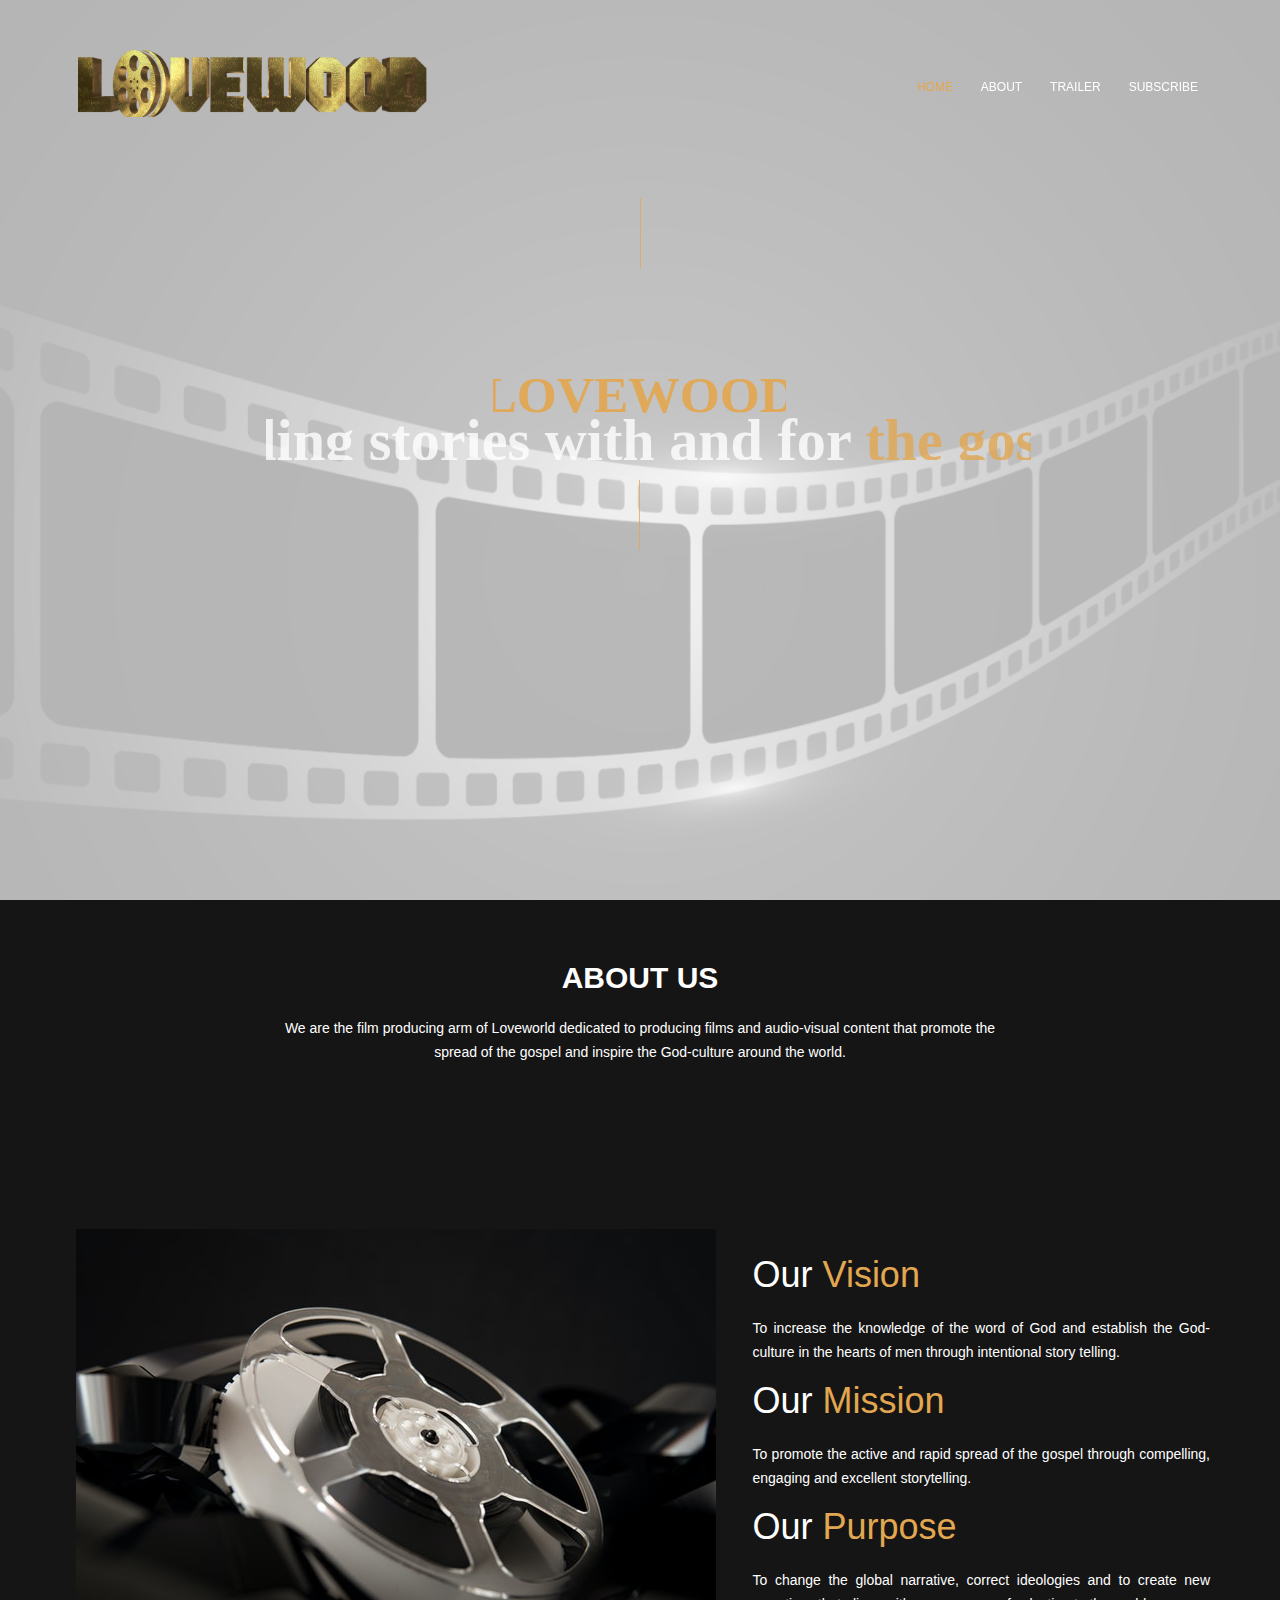
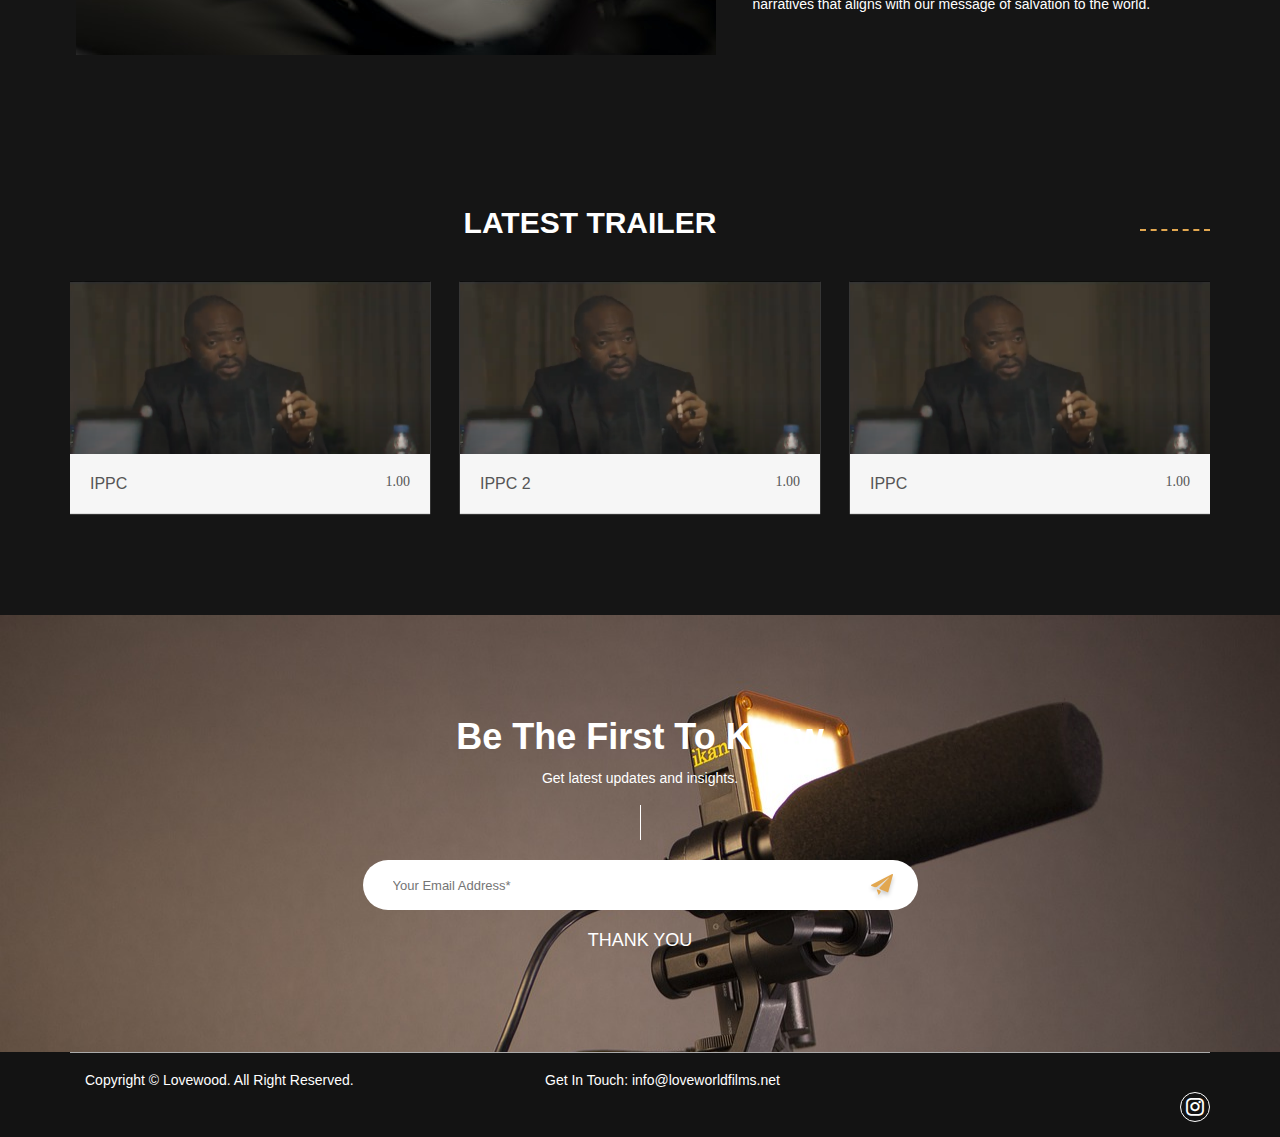
==== commit 78fd0553: "new update" ====
--- a/index.html
+++ b/index.html
@@ -47,7 +47,7 @@
 					<div class="col-lg-4 col-md-12 col-sm-12">
 						<div class="logo-img">
 							
-							<a href="index.html"><img src="img/loveworld-logo.png" alt=""></a>
+							<a href="http://loveworldfilms.net/"><img src="img/loveworld-logo2.png" alt=""></a>
 						</div>
 					</div>
 					<!-- Logo Area End -->
@@ -56,7 +56,7 @@
 						<div class="main-menu text-right">
 							<nav>
 								<ul>
-									<li class="active"><a href="index.html">Home</a></li>
+									<li class="active"><a href="http://loveworldfilms.net/">Home</a></li>
 									<li class=""><a href="#about">About</a></li>
 									<li class=""><a href="#trailer">Trailer</a></li>
 									<li class=""><a href="#subscribe">Subscribe</a></li>
@@ -164,7 +164,7 @@
 								<div class="mobile-menu">
 									<nav id="mobile-nav">
 										<ul>
-											<li class="active"><a href="index.html">Home</a></li>
+											<li class="active"><a href="http://loveworldfilms.net/">Home</a></li>
 											<li class=""><a href="#about">About</a></li>
 											<li class=""><a href="#trailer">Trailer</a></li>
 											<li class=""><a href="#subscribe">Subscribe</a></li>
@@ -608,7 +608,7 @@
 								data-paddingright="[0,0,0,15]"
 								data-paddingbottom="[0,0,0,0]"
 								data-paddingleft="[0,0,0,15]"
-								style="z-index: 10; white-space: nowrap; font-size: 48px; line-height: 50px; font-weight: 700; color: #ffffff; letter-spacing: 0px;font-family:Orbitron;text-transform:uppercase;"> <br><br><br> Telling stories with and for  <span style="color:#e2a750">the gospel </span> </div>
+								style="z-index: 10; white-space: nowrap; font-size: 48px; line-height: 50px; font-weight: 700; color: #ffffff; letter-spacing: 0px;font-family:Orbitron;text-transform:none;"> <br> Telling stories with and for  <span style="color:#e2a750">the gospel </span> </div>
 						</li>
 						<!-- SLIDE  -->
 						<!-- <li data-index="rs-14" data-transition="fade,zoomin" data-slotamount="default,default" data-hideafterloop="0" data-hideslideonmobile="off"  data-easein="default,default" data-easeout="default,default" data-masterspeed="1000,default"  data-thumb="img/slider/home-production/100x50_filmimage06dd.jpg"  data-rotate="0,0"  data-saveperformance="off"  data-title="film production" data-param1="02" data-param2="" data-param3="" data-param4="" data-param5="" data-param6="" data-param7="" data-param8="" data-param9="" data-param10="" data-description="">
@@ -1315,15 +1315,22 @@
 			<div class="row">
 				<div class="col-md-12">
 					<div class="footer-bottom">
-						<div class="footer-left">
+						<div class="footer-left col-md-5">
 							<p>Copyright © <a href="#">Lovewood</a>. All Right Reserved.</p>
+						</div>
+						<div class="contact-info">
+							<ul>
+								<li>
+									<p>Get In Touch: info@loveworldfilms.net</p>
+								</li>
+							</ul>
 						</div>
 						<div class="footer-right-social f-right">
 							<ul>
-								<li><a href="#"><i class="icofont icofont-facebook"></i></a></li>
-								<li><a href="#\https://instagram.com/lovewoodtv?utm_medium=copy_link"><i class="icofont icofont-instagram"></i></a></li>
+								<li><a href="https://instagram.com/lovewoodtv?utm_medium=copy_link"><i class="icofont icofont-instagram"></i></a></li>
+								<!-- <li><a href="#"><i class="icofont icofont-facebook"></i></a></li>
 								<li><a href="#"><i class="icofont icofont-twitter"></i></a></li>
-								<li><a href="#"><i class="icofont icofont-google-plus"></i></a></li>
+								<li><a href="#"><i class="icofont icofont-google-plus"></i></a></li> -->
 							</ul>
 						</div>
 					</div>
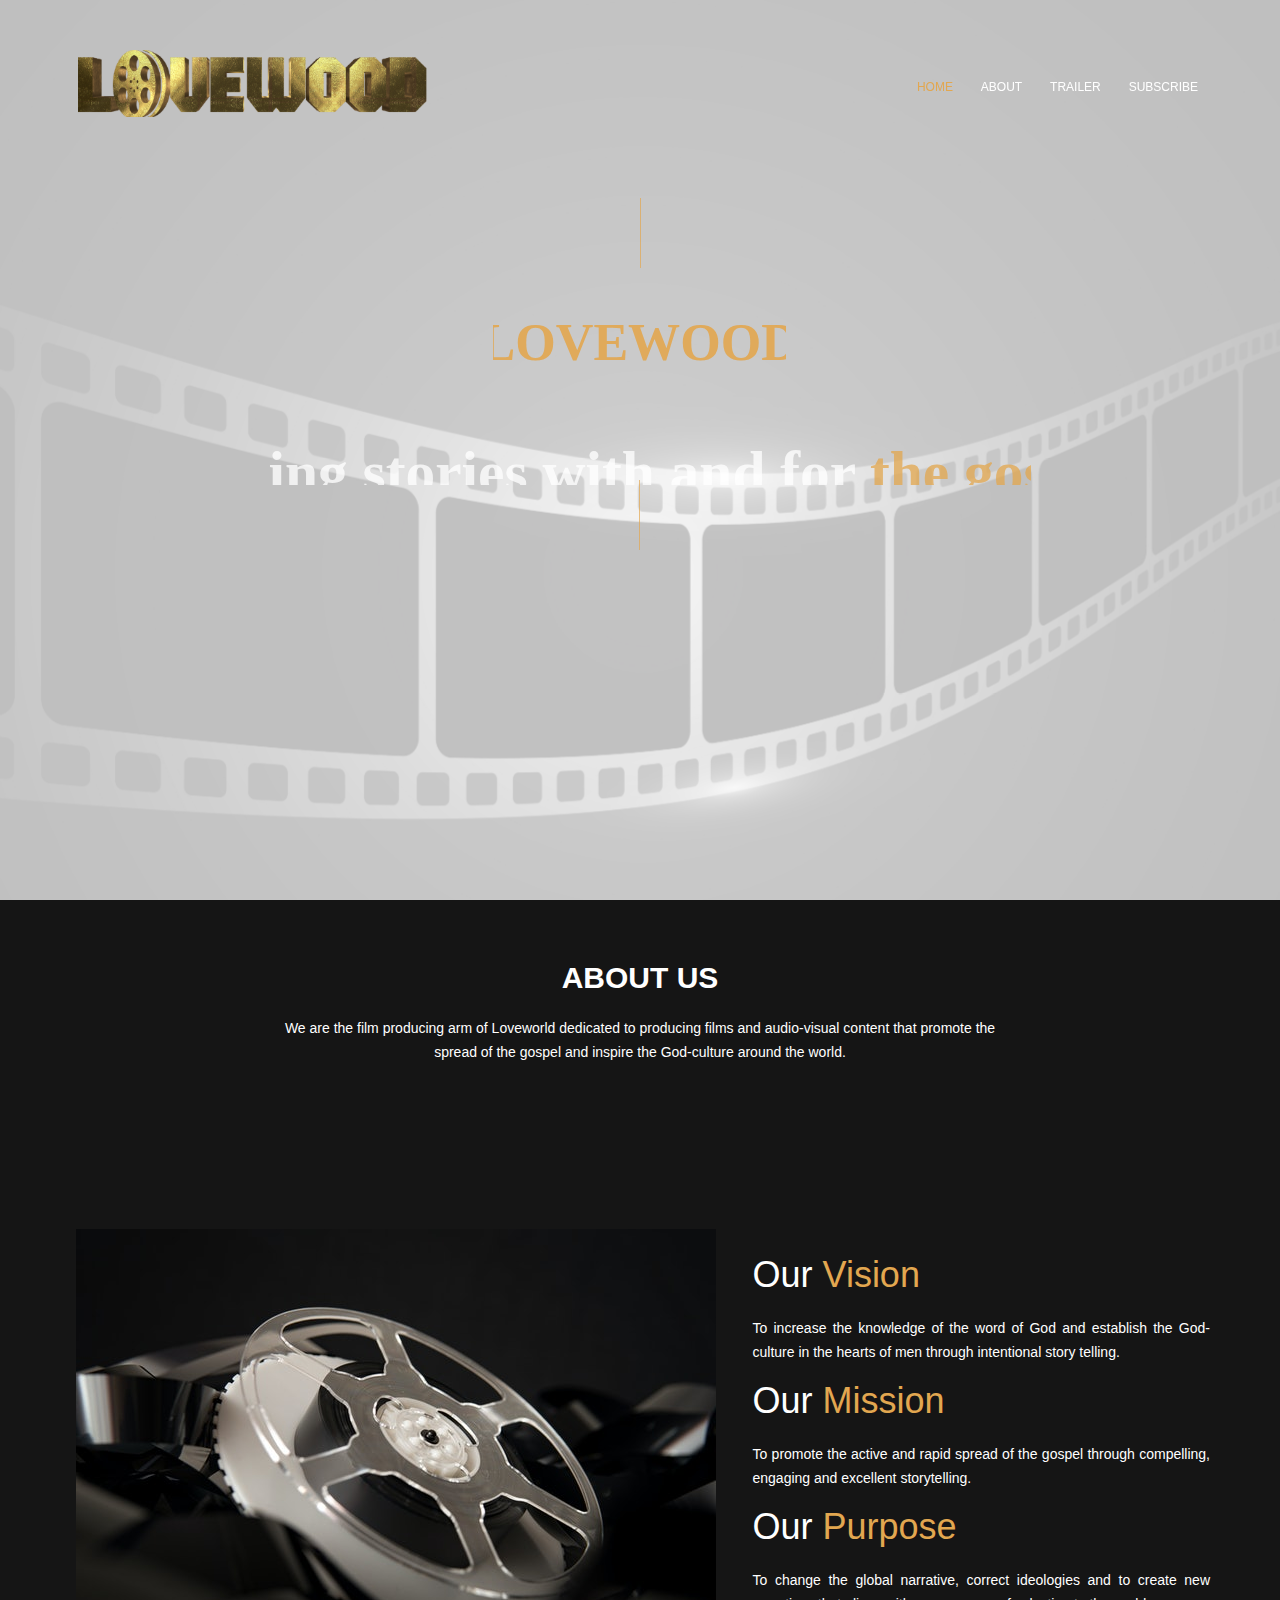
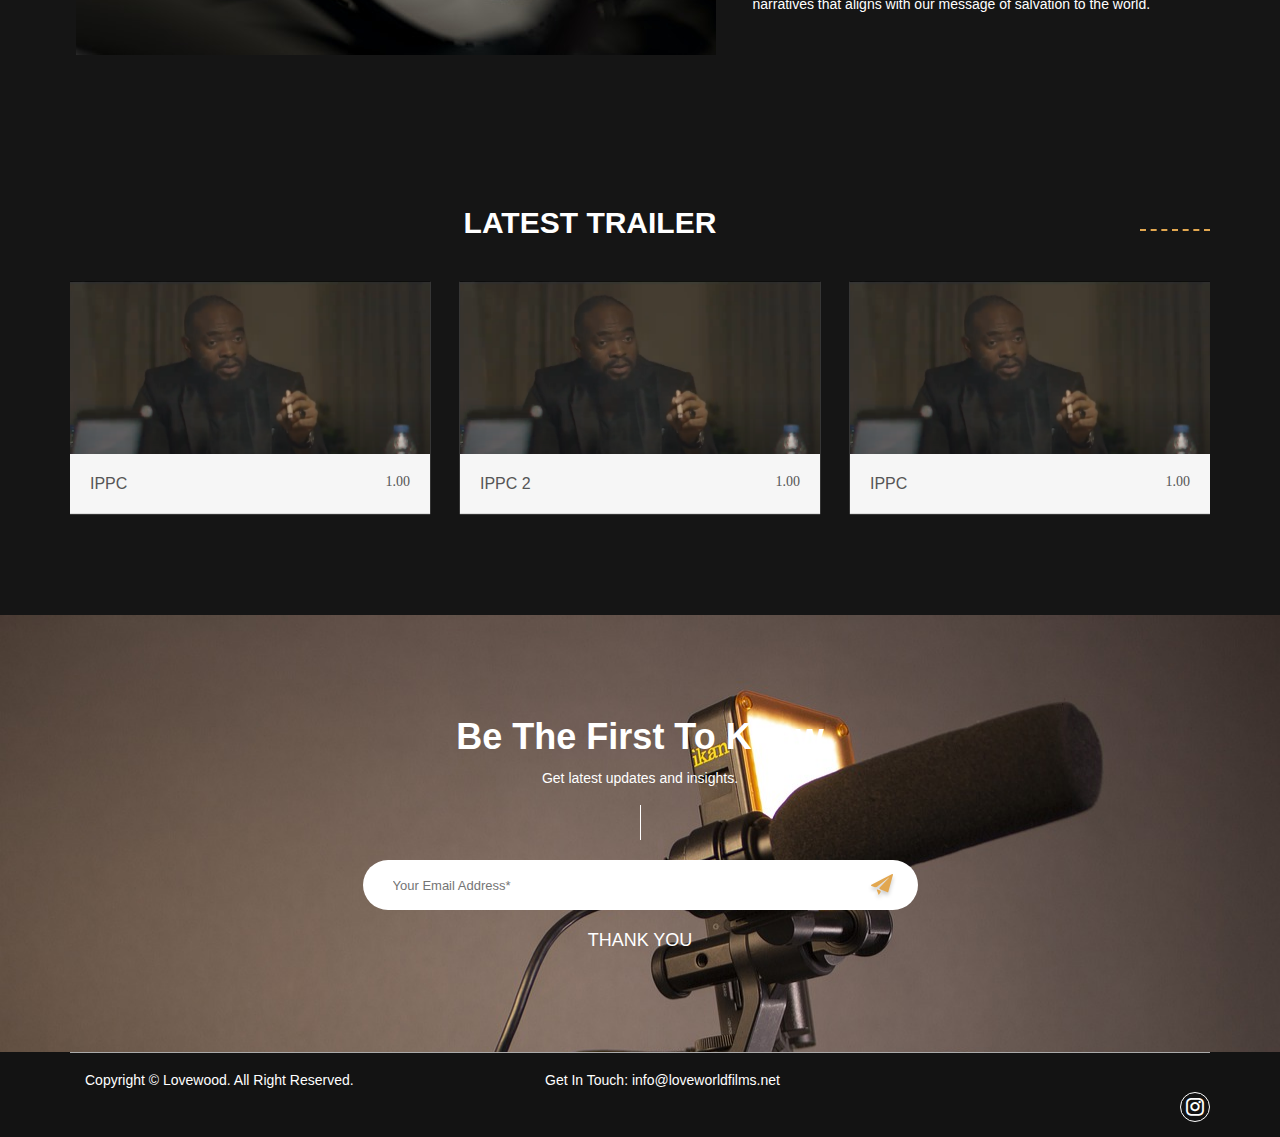
==== commit 1e502cec: "Update index.html" ====
--- a/index.html
+++ b/index.html
@@ -589,7 +589,7 @@
 								data-paddingright="[0,0,0,0]"
 								data-paddingbottom="[0,0,0,0]"
 								data-paddingleft="[0,0,0,0]"
-								style="z-index: 9; white-space: nowrap; font-size: 48px; line-height: 50px; font-weight: 700; color: #ffffff; letter-spacing: 0px;font-family:Orbitron;"> <span style="color:#e2a750"> <br> LOVEWOOD</span> </div>
+								style="z-index: 9; white-space: nowrap; font-size: 48px; line-height: 50px; font-weight: 700; color: #ffffff; letter-spacing: 0px;font-family:Orbitron;"> <span style="color:#e2a750">  LOVEWOOD </span> </div>
 							<!-- LAYER NR. 6 -->
 							<div class="tp-caption tp-resizeme rs-parallaxlevel-1" 
 								id="slide-13-layer-7" 
@@ -608,7 +608,7 @@
 								data-paddingright="[0,0,0,15]"
 								data-paddingbottom="[0,0,0,0]"
 								data-paddingleft="[0,0,0,15]"
-								style="z-index: 10; white-space: nowrap; font-size: 48px; line-height: 50px; font-weight: 700; color: #ffffff; letter-spacing: 0px;font-family:Orbitron;text-transform:none;"> <br> Telling stories with and for  <span style="color:#e2a750">the gospel </span> </div>
+								style="z-index: 10; white-space: nowrap; font-size: 48px; line-height: 50px; font-weight: 700; color: #ffffff; letter-spacing: 0px;font-family:Orbitron;text-transform:none;"> <br><br> Telling stories with and for  <span style="color:#e2a750">the gospel </span> </div>
 						</li>
 						<!-- SLIDE  -->
 						<!-- <li data-index="rs-14" data-transition="fade,zoomin" data-slotamount="default,default" data-hideafterloop="0" data-hideslideonmobile="off"  data-easein="default,default" data-easeout="default,default" data-masterspeed="1000,default"  data-thumb="img/slider/home-production/100x50_filmimage06dd.jpg"  data-rotate="0,0"  data-saveperformance="off"  data-title="film production" data-param1="02" data-param2="" data-param3="" data-param4="" data-param5="" data-param6="" data-param7="" data-param8="" data-param9="" data-param10="" data-description="">
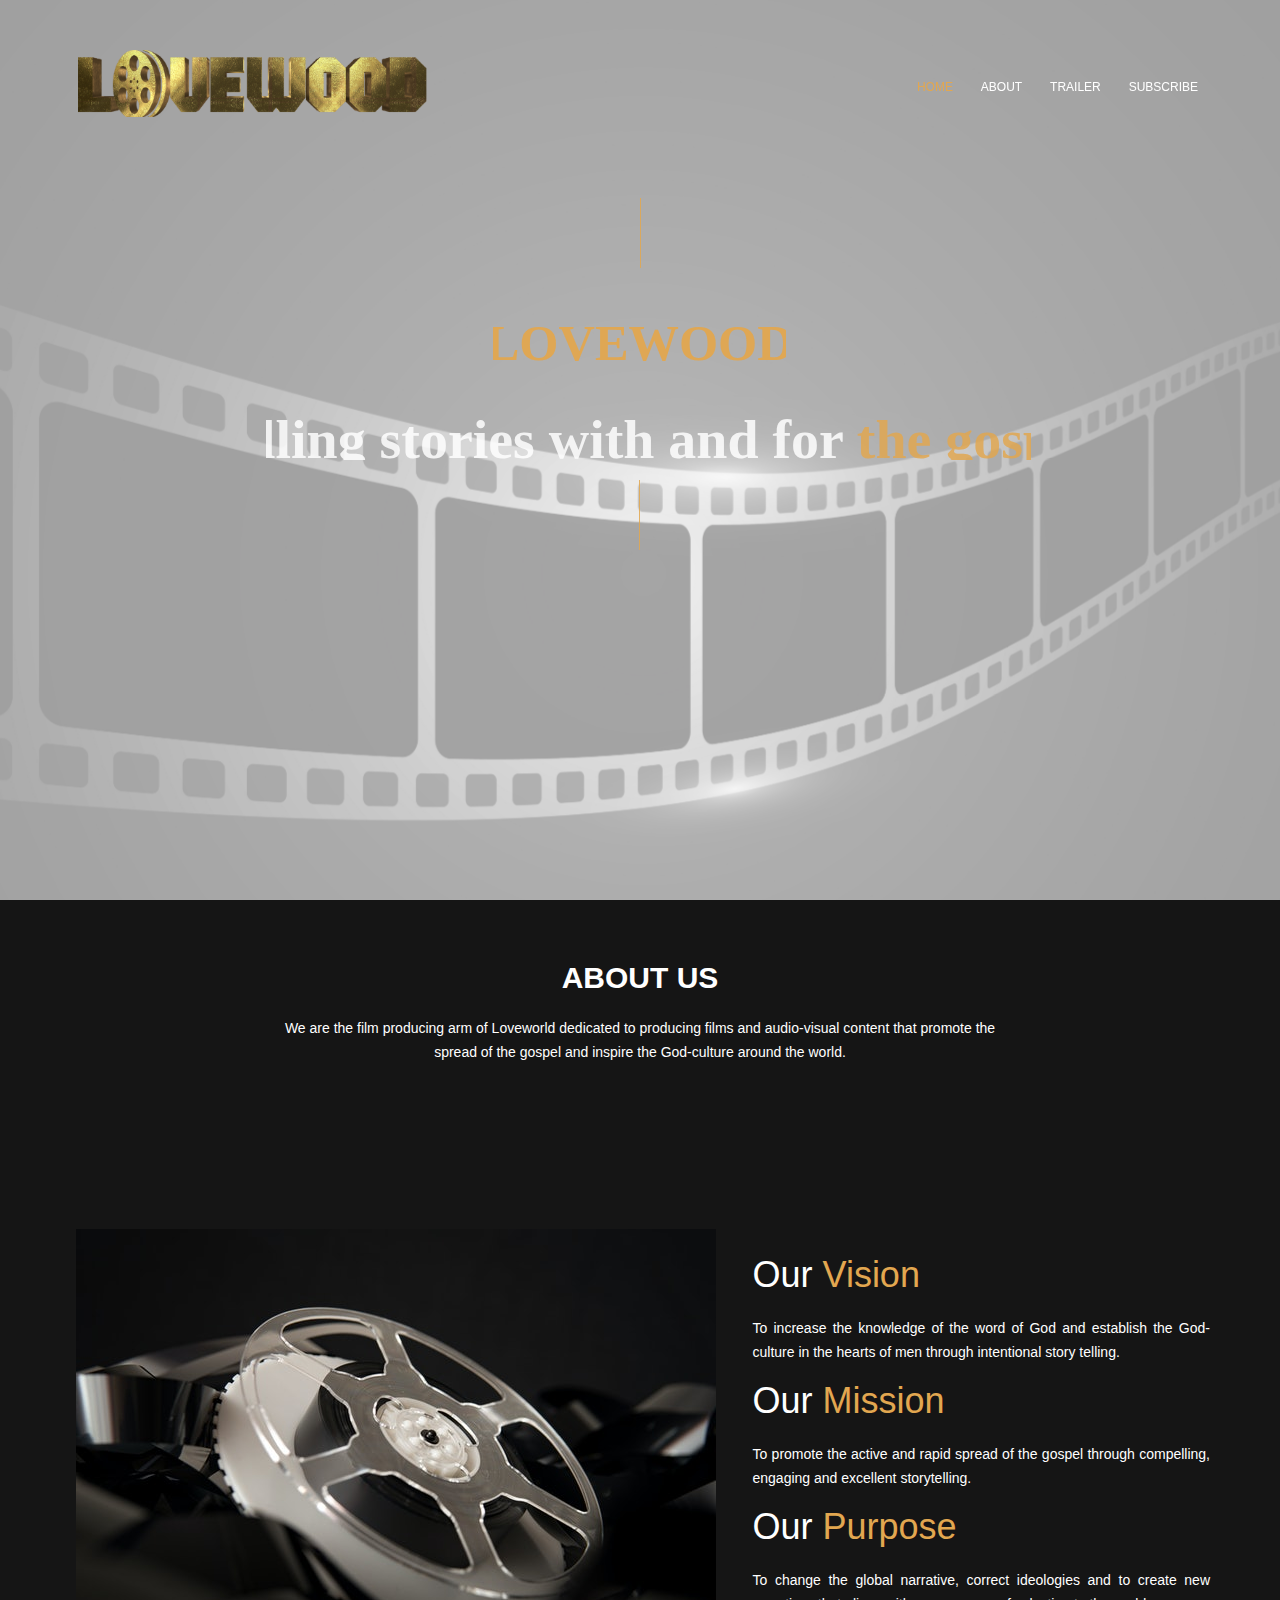
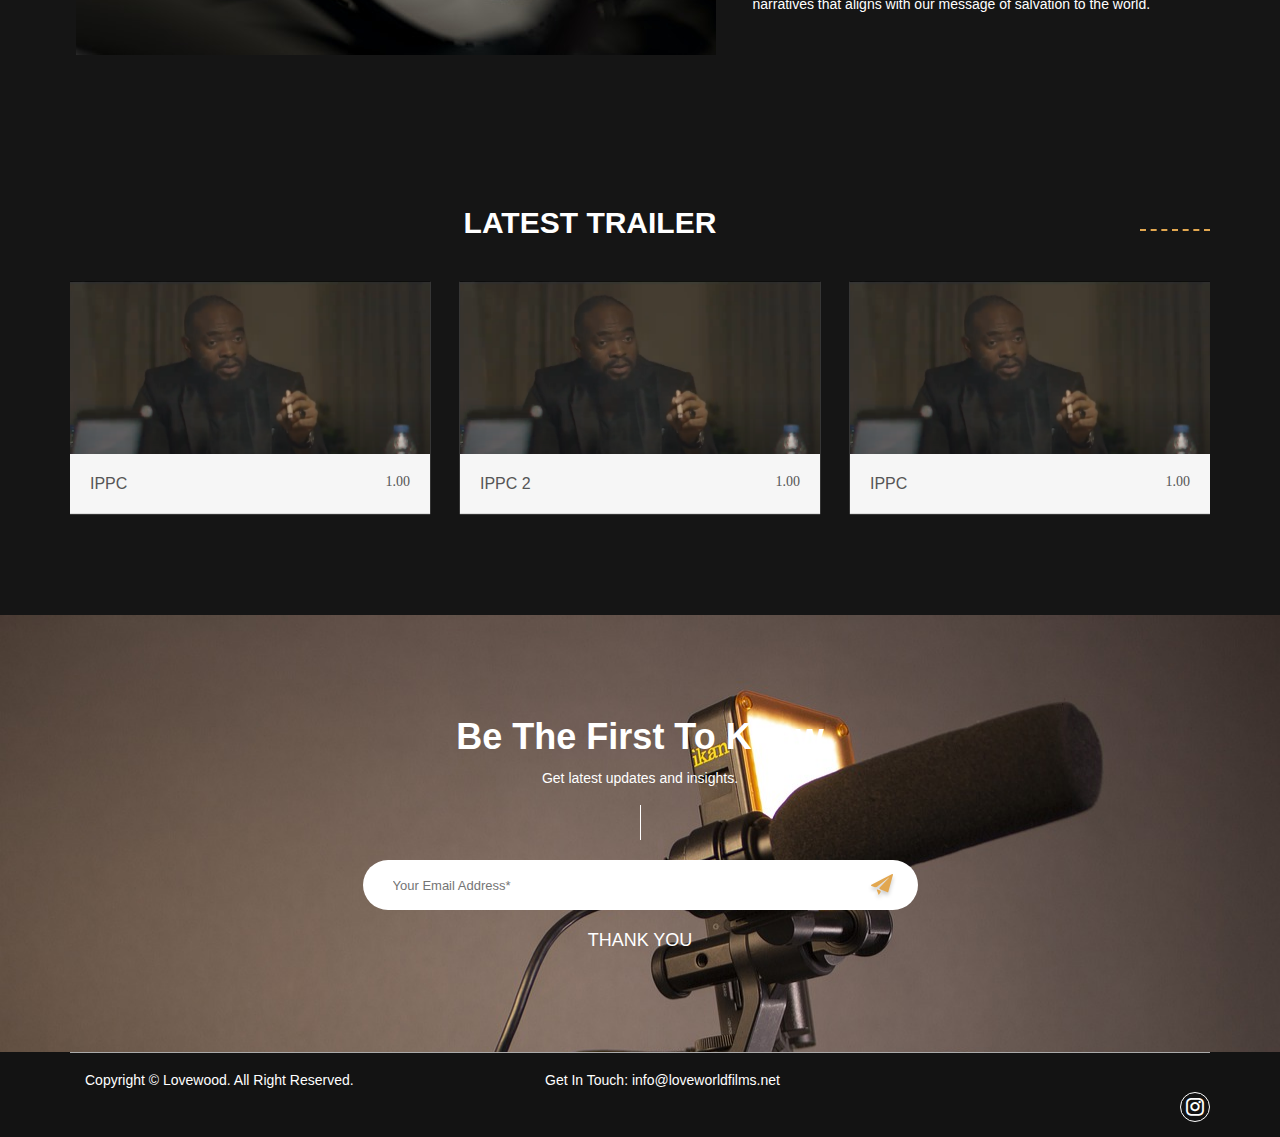
==== commit 989312ba: "Update index.html" ====
--- a/index.html
+++ b/index.html
@@ -608,7 +608,7 @@
 								data-paddingright="[0,0,0,15]"
 								data-paddingbottom="[0,0,0,0]"
 								data-paddingleft="[0,0,0,15]"
-								style="z-index: 10; white-space: nowrap; font-size: 48px; line-height: 50px; font-weight: 700; color: #ffffff; letter-spacing: 0px;font-family:Orbitron;text-transform:none;"> <br><br> Telling stories with and for  <span style="color:#e2a750">the gospel </span> </div>
+								style="z-index: 10; white-space: nowrap; font-size: 48px; line-height: 50px; font-weight: 700; color: #ffffff; letter-spacing: 0px;font-family:Orbitron;text-transform:none;"> <br> Telling stories with and for  <span style="color:#e2a750">the gospel </span> </div>
 						</li>
 						<!-- SLIDE  -->
 						<!-- <li data-index="rs-14" data-transition="fade,zoomin" data-slotamount="default,default" data-hideafterloop="0" data-hideslideonmobile="off"  data-easein="default,default" data-easeout="default,default" data-masterspeed="1000,default"  data-thumb="img/slider/home-production/100x50_filmimage06dd.jpg"  data-rotate="0,0"  data-saveperformance="off"  data-title="film production" data-param1="02" data-param2="" data-param3="" data-param4="" data-param5="" data-param6="" data-param7="" data-param8="" data-param9="" data-param10="" data-description="">
